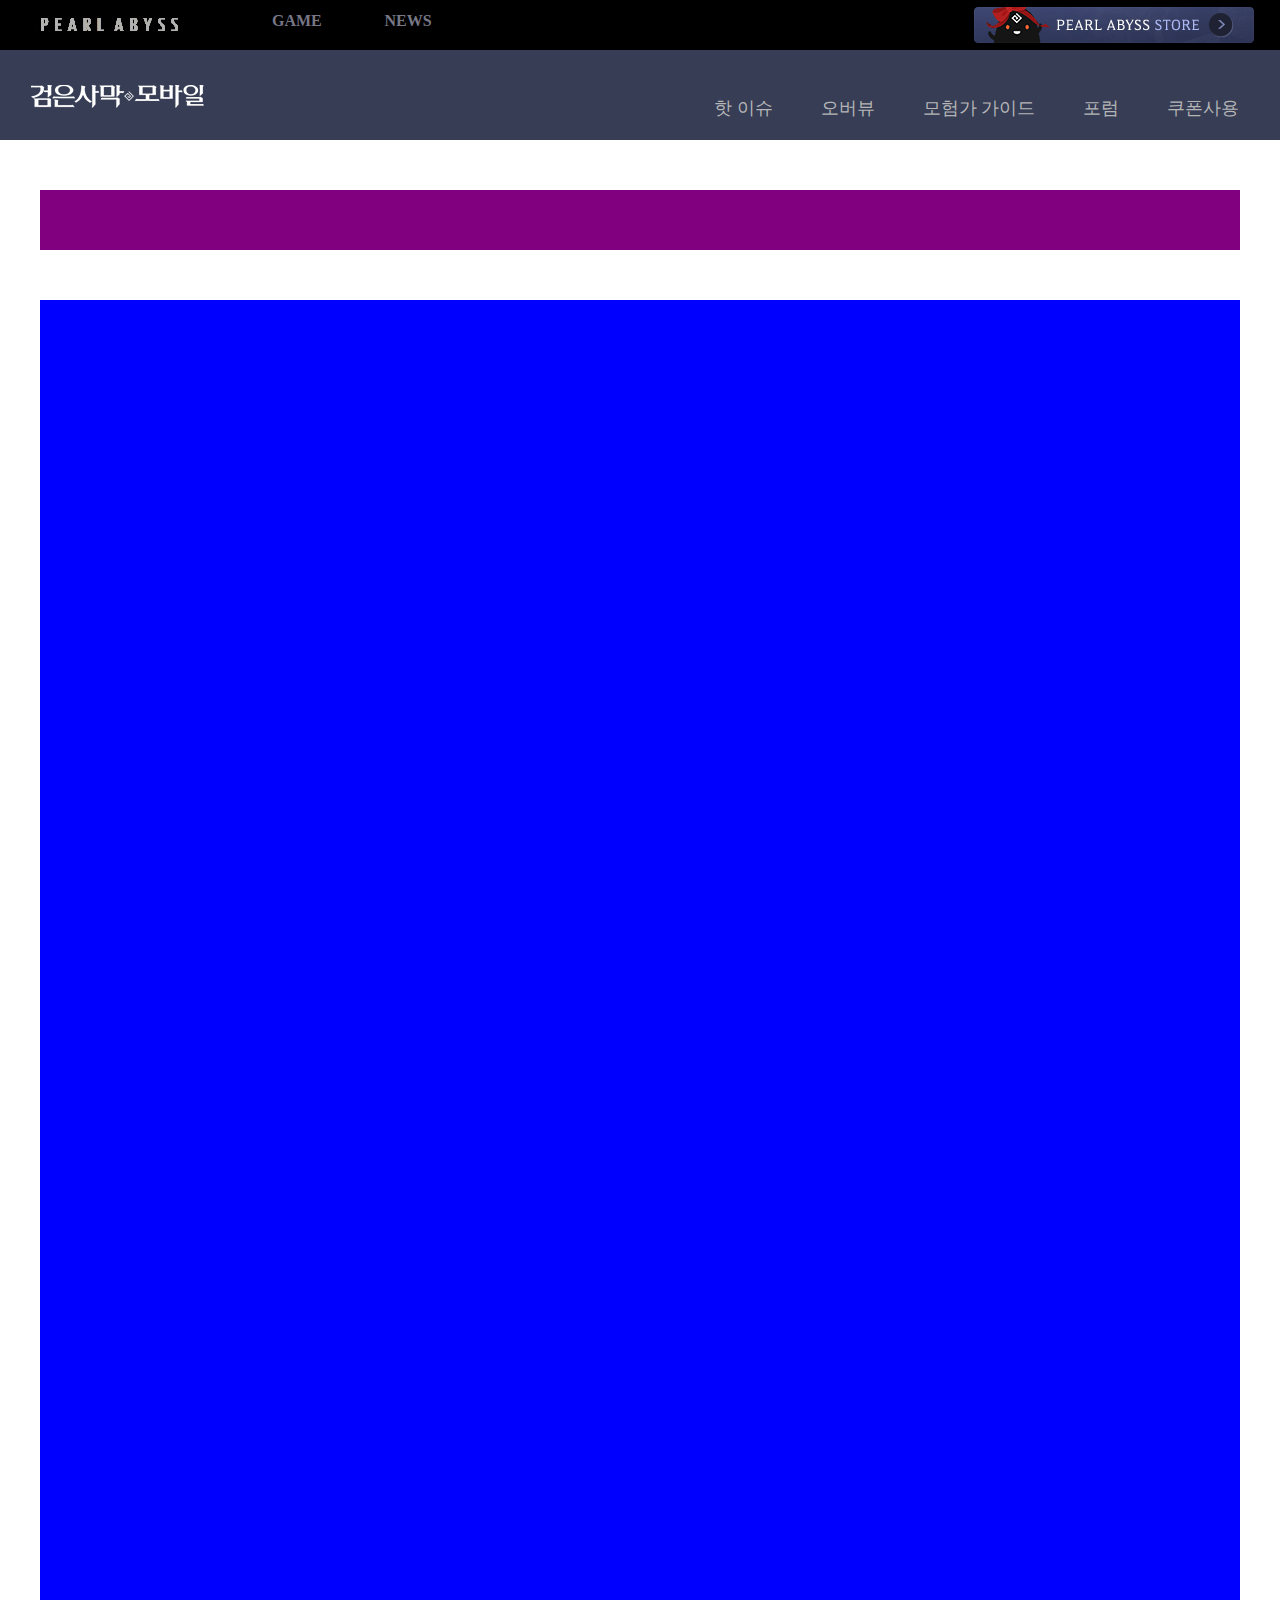
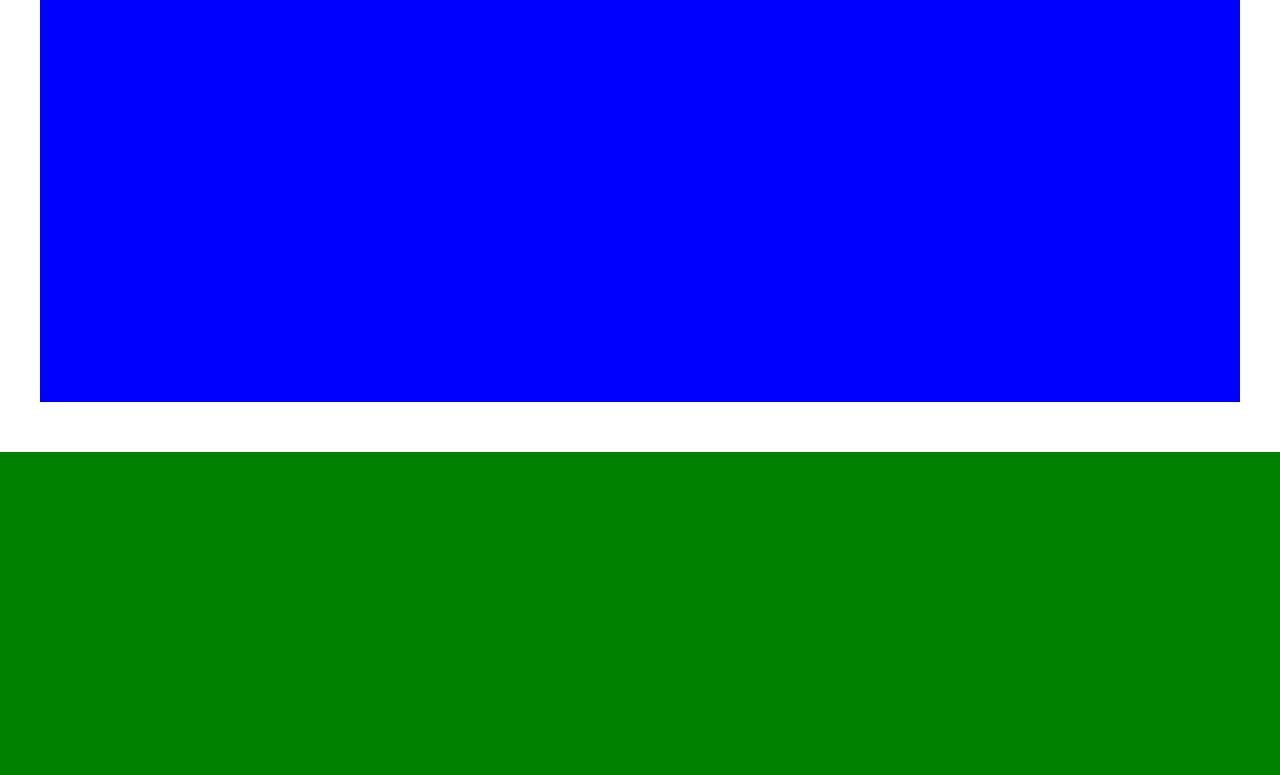
==== WebContent/index.html @ c6567ce9 "Header_Top" ====
<!DOCTYPE html>
<html>
<head>
<meta charset="UTF-8">
<title>Insert title here</title>
<link href="./css/common/reset.css" rel="stylesheet">
<style type="text/css">
	/* Header */
	
	#header_top{
		width:100%;
		height: 50px;
		background-color: black;
		
		box-sizing: border-box;
	}

	#header_top_2{
		width: 100%;
		height:89.6px;
		background-color: #363d55;
	}
	.header_top_menu{
		float: left;
	}
	#header_top_main{
		width: 148px;
		height: 27px;
		padding: 11px 35px 12px 35px;
		opacity: 0.7;
	}
	#header_top_main > img{
		width: 148px;
		height: 27px;
	}
	#header_top_nav{
		width:112.525px;
		height:50px;
		margin-left:24px;
		padding: 12px 36px 13px 30px;
		box-sizing: border-box;
		font-weight: bold;
		color: #777786;
	}

	#header_top_sub{
		width:105.425px;
		height: 50px;
		padding: 12px 36px 13px 30px;
		box-sizing: border-box;
		font-weight: bold;
		color: #777786;
	}
	#header_top_store{
		width: 280px;
		height: 50px;
		padding:7px 26px 7px 0;
		float: right;
	}
	.header_top_menu_2{
		float: left;
	}
	#header_top_main_2{
		width: 306px;
		height: 89.6px;
		padding-left: 30px;
		box-sizing: border-box;
	}
	#header_top_main_2 > img{
		padding: 9.6px 0 9.6px 0;
	}
	#header_top_nav_2{
		width: 583.025px;
		height: 89.6px;
		margin-left:30%;
	}
	#header_top_nav_2 li{
		float:left;
		padding : 0 24px;
		color:#b5b5b5;
		height:89.6px;
		line-height:89.6px;
		list-style: none;
		font-size: 18px;
	}
	#header_top_sub_2{
		width: 1200px;
		height: 60px;
		background-color: purple;
		margin: 50px auto;
	}
	
	/* Section */
	#section_main{
		width: 1200px;
		height: 1702px;
		background-color: blue;
		margin: 0 auto;
	}
	
	/* Footer */
	#footer_main{
		width:100%;
		height:248px;
		background-color: green;
		padding: 35px 0 40px 0;
		margin-top: 50px;
	}
</style>
</head>
<body>
	<!-- layout 작업 -->
	
	<!-- Header -->
	<header>
		<div id="header_top">
			<div id="header_top_main" class="header_top_menu">
				<img alt="" src="./images/common/spr_logos2_v2.jpg">
			</div>
			<div id="header_top_nav" class="header_top_menu">
			GAME
			</div>
			<div id="header_top_sub" class="header_top_menu">
			NEWS
			</div>
			<div id="header_top_store" >
				<img alt="" src="./images/common/img_banner_200227.png">
			</div>
		</div>
		<div id ="header_top_2">
			<div id="header_top_main_2" class="header_top_menu_2">
				<img alt="" src="./images/common/logo_blackdesert.png">
			</div>
			<nav id="header_top_nav_2" class="header_top_menu_2">
				<ul>
					<li>핫 이슈</li>
					<li>오버뷰</li>
					<li>모험가 가이드</li>
					<li>포럼</li>
					<li>쿠폰사용</li>
				</ul>
			</nav>
		</div>
		<div id="header_top_sub_2"></div>
	
	</header>
	<!-- Section -->
	<section>
		<div id="section_main"></div>
	</section>
	
	<!-- Footer -->
	<footer>
		<div id="footer_main"></div>
	</footer>
</body>
</html>
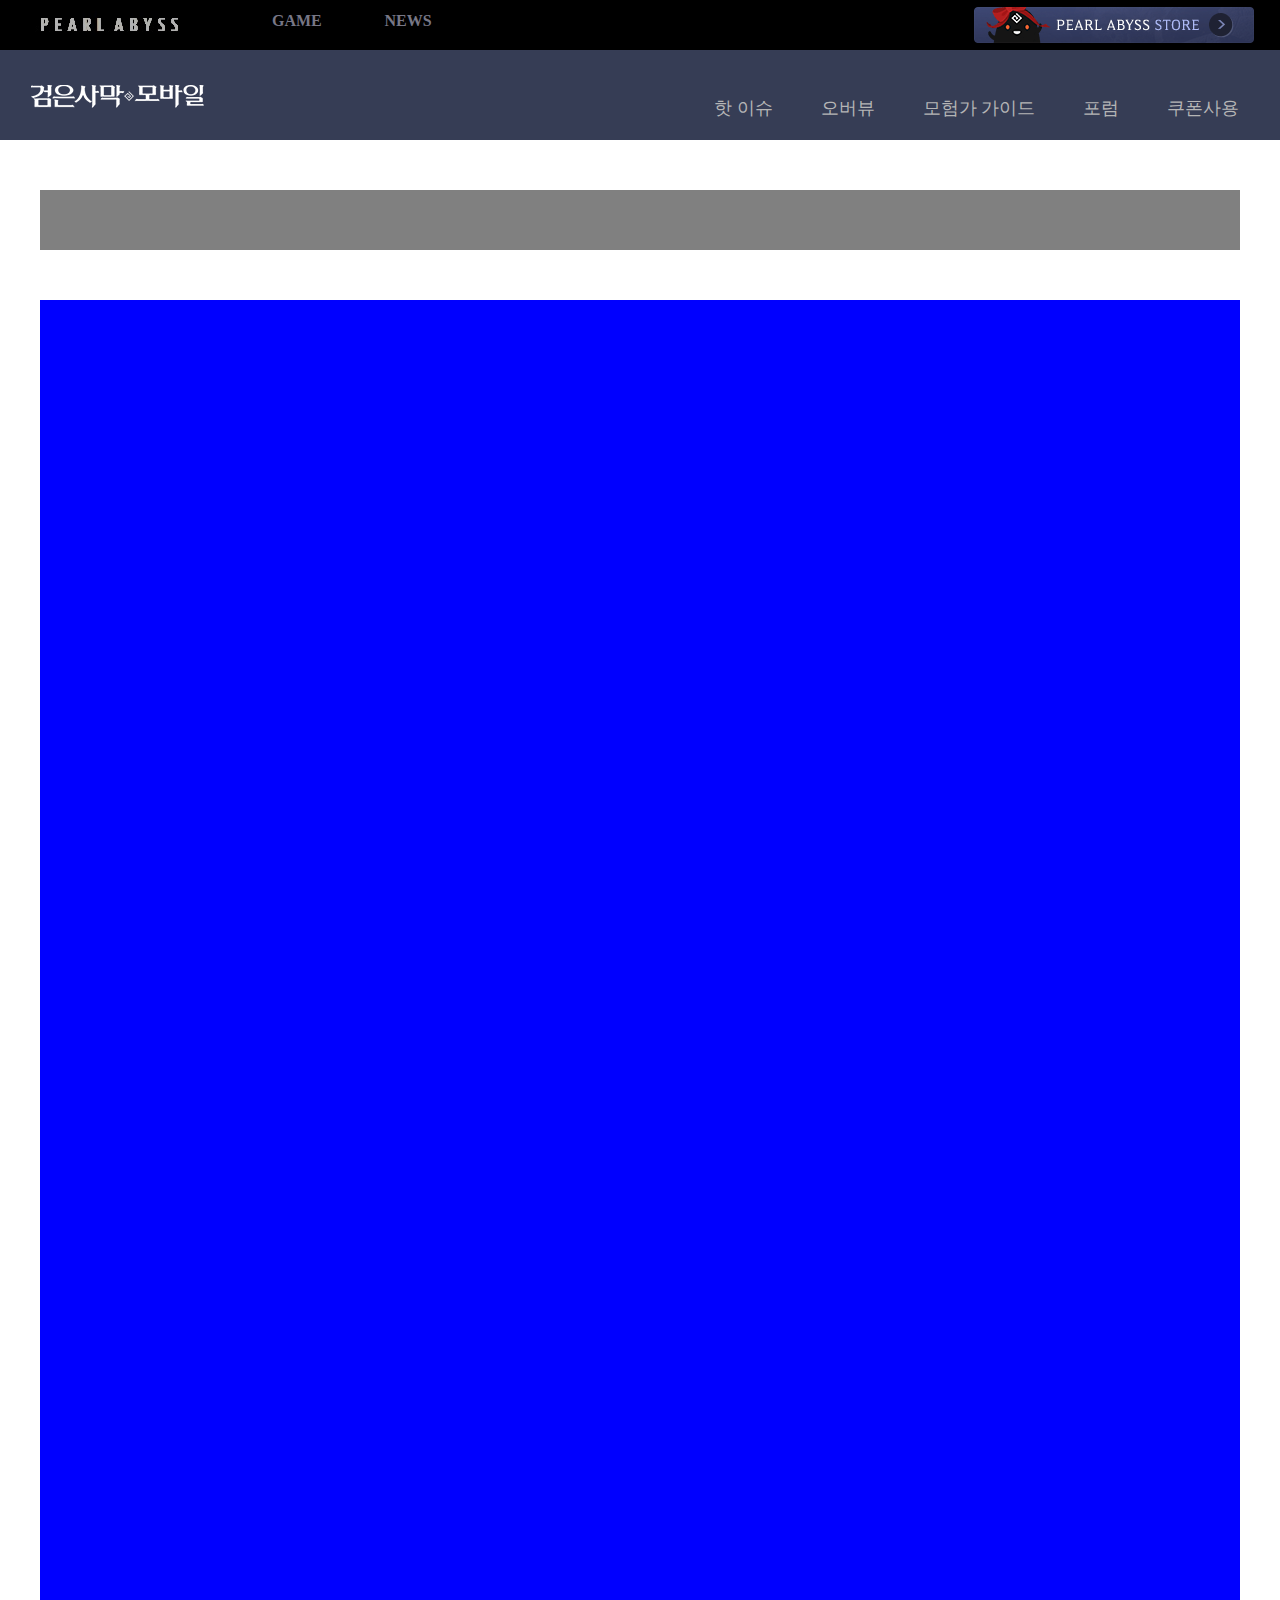
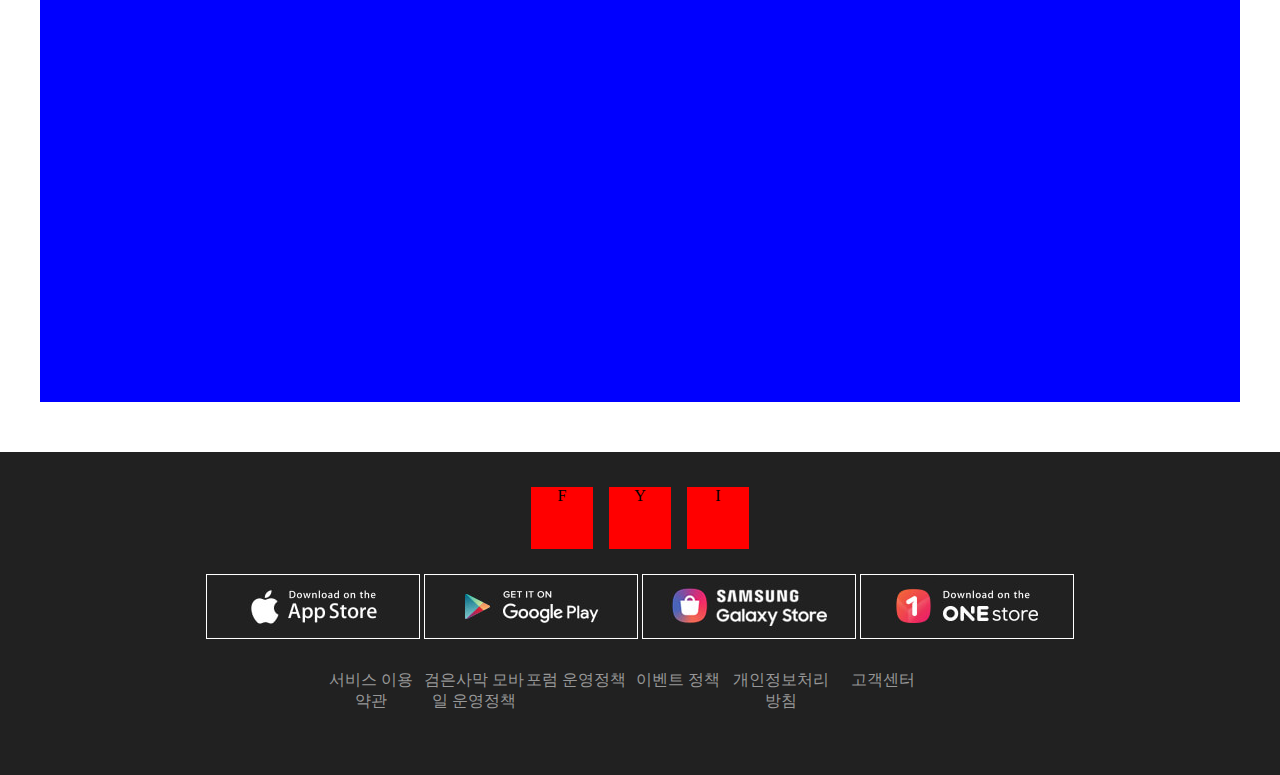
==== commit 68930b6d: "Footer_ing" ====
--- a/WebContent/index.html
+++ b/WebContent/index.html
@@ -83,11 +83,16 @@
 		list-style: none;
 		font-size: 18px;
 	}
+	#header_sub_menu{
+		float: left;
+	}
 	#header_top_sub_2{
 		width: 1200px;
 		height: 60px;
-		background-color: purple;
+		background-color: gray;
 		margin: 50px auto;
+		padding: 0 10px 0 25px;
+		box-sizing: border-box;
 	}
 	
 	/* Section */
@@ -102,9 +107,46 @@
 	#footer_main{
 		width:100%;
 		height:248px;
-		background-color: green;
 		padding: 35px 0 40px 0;
+		background-color:#212121;
 		margin-top: 50px;
+	}
+	#footer_sns{
+		width: 100%;
+		height: 62px;
+		text-align: center;
+	}
+	#footer_sns div{
+		display:inline-block;
+		width:62px;
+		height:62px;
+		background-color: red;
+		margin: 0 6px;
+	}
+	#footer_site{
+		width: 100%;
+		height: 71px;
+		margin-top:25px;
+		text-align: center;
+	}
+	#footer_site img{
+		border: 1px solid white;
+	}
+	#footer_service{
+		width: 50%;
+		height: 70.8px;
+		margin: 0 auto;
+		padding:25px 0;
+		box-sizing:border-box;
+		color: #989898;
+		
+	}
+	#footer_service li{
+		float:left;
+		width:16%;
+		list-style: none;
+		height: 20.8px;
+		text-align:center;
 	}
 </style>
 </head>
@@ -141,9 +183,10 @@
 				</ul>
 			</nav>
 		</div>
-		<div id="header_top_sub_2"></div>
-	
+		<div id="header_top_sub_2">
+		</div>
 	</header>
+	
 	<!-- Section -->
 	<section>
 		<div id="section_main"></div>
@@ -151,7 +194,30 @@
 	
 	<!-- Footer -->
 	<footer>
-		<div id="footer_main"></div>
+		<div id="footer_main">
+			<div id="footer_sns">
+				<div>F</div>
+				<div>Y</div>
+				<div>I</div>
+			</div>
+			<div id="footer_site">
+				<img alt="" src="./images/common/img_footer_appstore.jpg">
+				<img alt="" src="./images/common/img_footer_playstore.jpg">
+				<img alt="" src="./images/common/img_footer_galaxystore.jpg">
+				<img alt="" src="./images/common/img_footer_onestore.jpg">
+			</div>
+			<div id="footer_service">
+				<ul>
+					<li>서비스 이용 약관</li>
+					<li>검은사막 모바일 운영정책</li>
+					<li>포럼 운영정책</li>
+					<li>이벤트 정책</li>
+					<li>개인정보처리방침</li>
+					<li>고객센터</li>
+					
+				</ul>
+			</div>
+		</div>
 	</footer>
 </body>
 </html>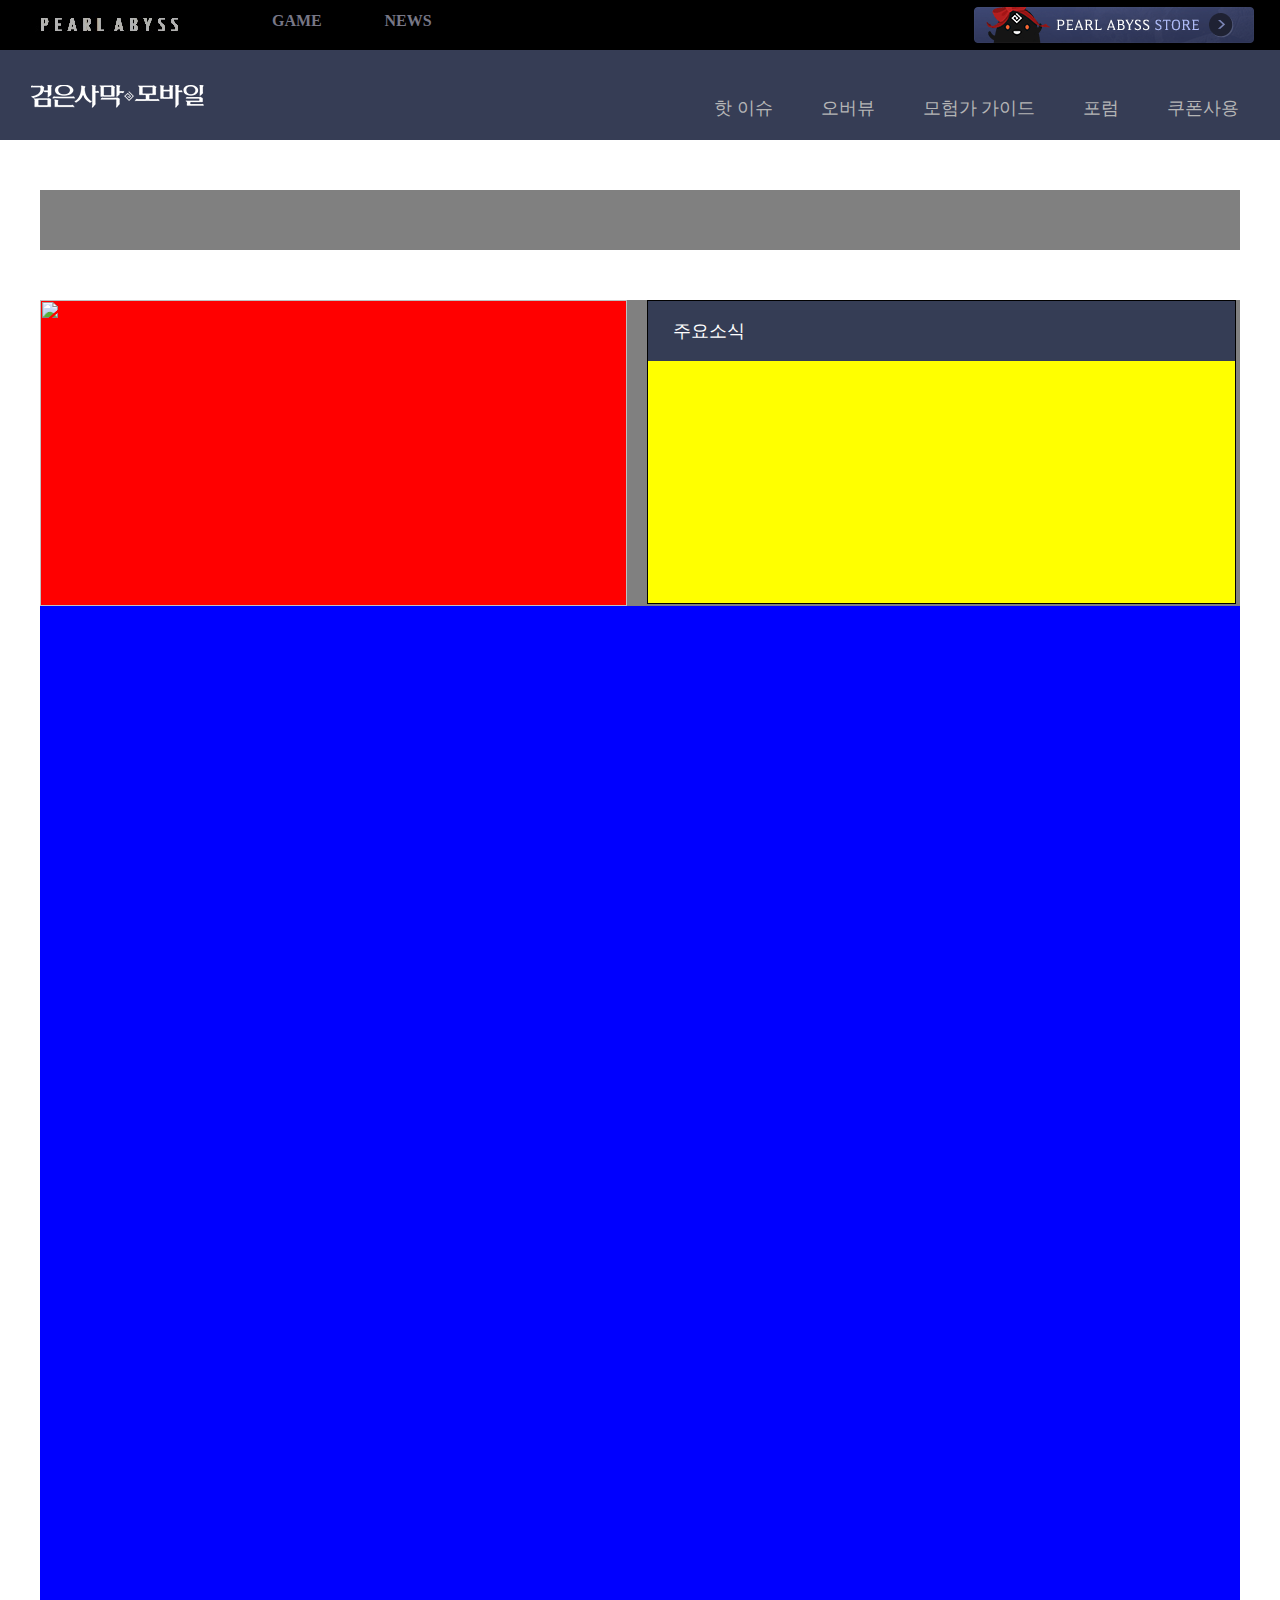
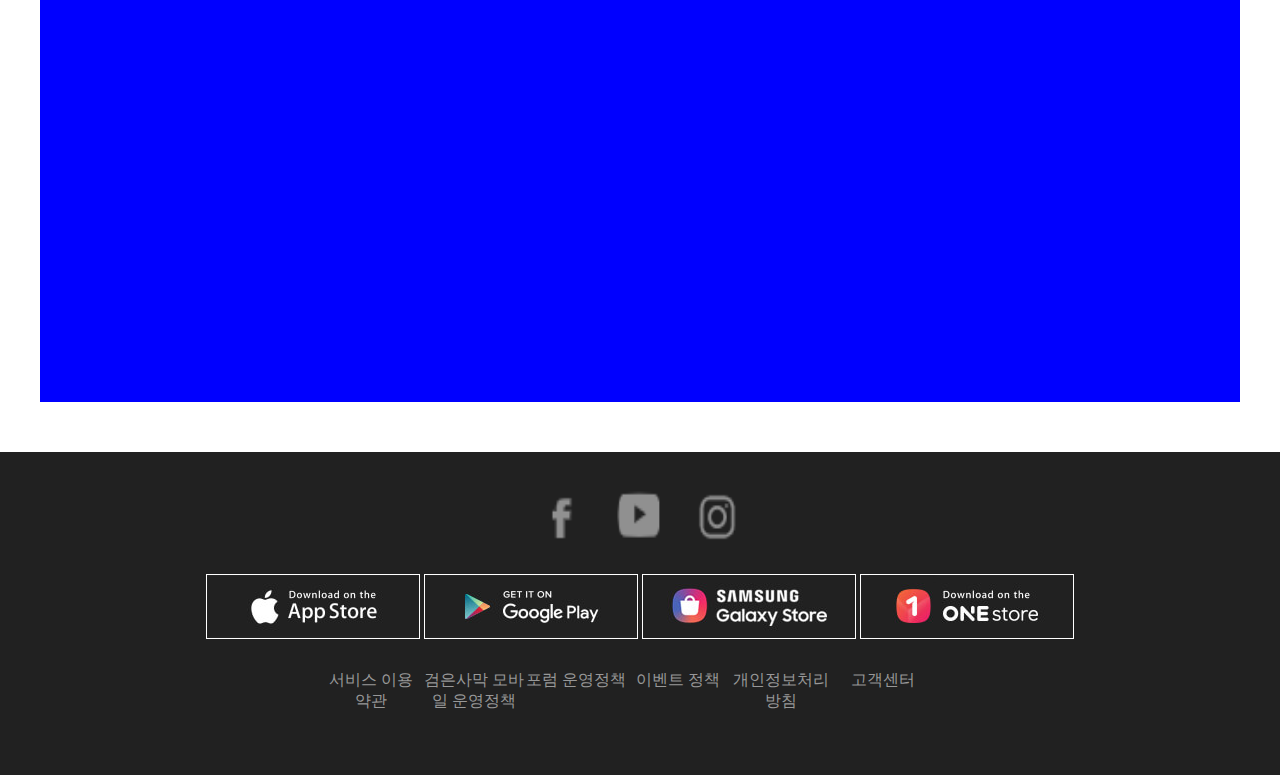
==== commit 32779a36: "Footer_Wrap" ====
--- a/WebContent/index.html
+++ b/WebContent/index.html
@@ -102,6 +102,62 @@
 		background-color: blue;
 		margin: 0 auto;
 	}
+	#section_top{
+		width: 1200px;
+		height: 306px;
+		background-color: gray;
+	}
+	.section_menu{
+		float: left;
+	}
+	#section_1_1{
+		width: 587px;
+		height: 306px;
+		background-color: red;
+	}
+	#section_1_1 img{
+		width: 587px;
+		height: 306px;
+	}
+	#section_1_2{
+		width: 586.8px;
+		height: 302.8px;
+		margin-left:20px;
+		border:black 1.6px solid;
+		background-color: yellow;
+	}
+	#section_main_1{
+		display:block;
+		width: 586.8px;
+		height: 60px;
+		padding: 18px 25px 18px 25px;
+		box-sizing: border-box;
+		color: #fff;
+		font-size: 18px;
+		background-color: #353d55;
+		text-align: left;
+	}
+	#section_1_2 li{
+		width: 436.275px;
+		height: 20.8px;
+		list-style: none;
+	}
+	.list_sub_1{
+		padding-top: 22px;
+		box-sizing: border-box;
+	}
+	.list_sub_2{
+		padding-top: 22px;
+		box-sizing: border-box;
+	}
+	.list_sub_3{
+		padding-top: 22px;
+		box-sizing: border-box;
+	}
+	.list_sub_4{
+		padding-top: 22px;
+		box-sizing: border-box;
+	}
 	
 	/* Footer */
 	#footer_main{
@@ -116,11 +172,10 @@
 		height: 62px;
 		text-align: center;
 	}
-	#footer_sns div{
+	#footer_sns img{
 		display:inline-block;
 		width:62px;
 		height:62px;
-		background-color: red;
 		margin: 0 6px;
 	}
 	#footer_site{
@@ -189,16 +244,25 @@
 	
 	<!-- Section -->
 	<section>
-		<div id="section_main"></div>
+		<div id="section_main">
+			<section id="section_top">
+				<article id="section_1_1" class="section_menu">
+					<img alt="" src="./images/common/desert_image.jpg">
+				</article>
+				<section id="section_1_2" class="section_menu">
+					<div id="section_main_1">주요소식</div>
+				</section>
+			</section>
+		</div>
 	</section>
 	
 	<!-- Footer -->
 	<footer>
 		<div id="footer_main">
 			<div id="footer_sns">
-				<div>F</div>
-				<div>Y</div>
-				<div>I</div>
+				<img alt="" src="./images/common/facebook_logo.PNG">
+				<img alt="" src="./images/common/youtube_logo.PNG">
+				<img alt="" src="./images/common/instar_logo.PNG">
 			</div>
 			<div id="footer_site">
 				<img alt="" src="./images/common/img_footer_appstore.jpg">
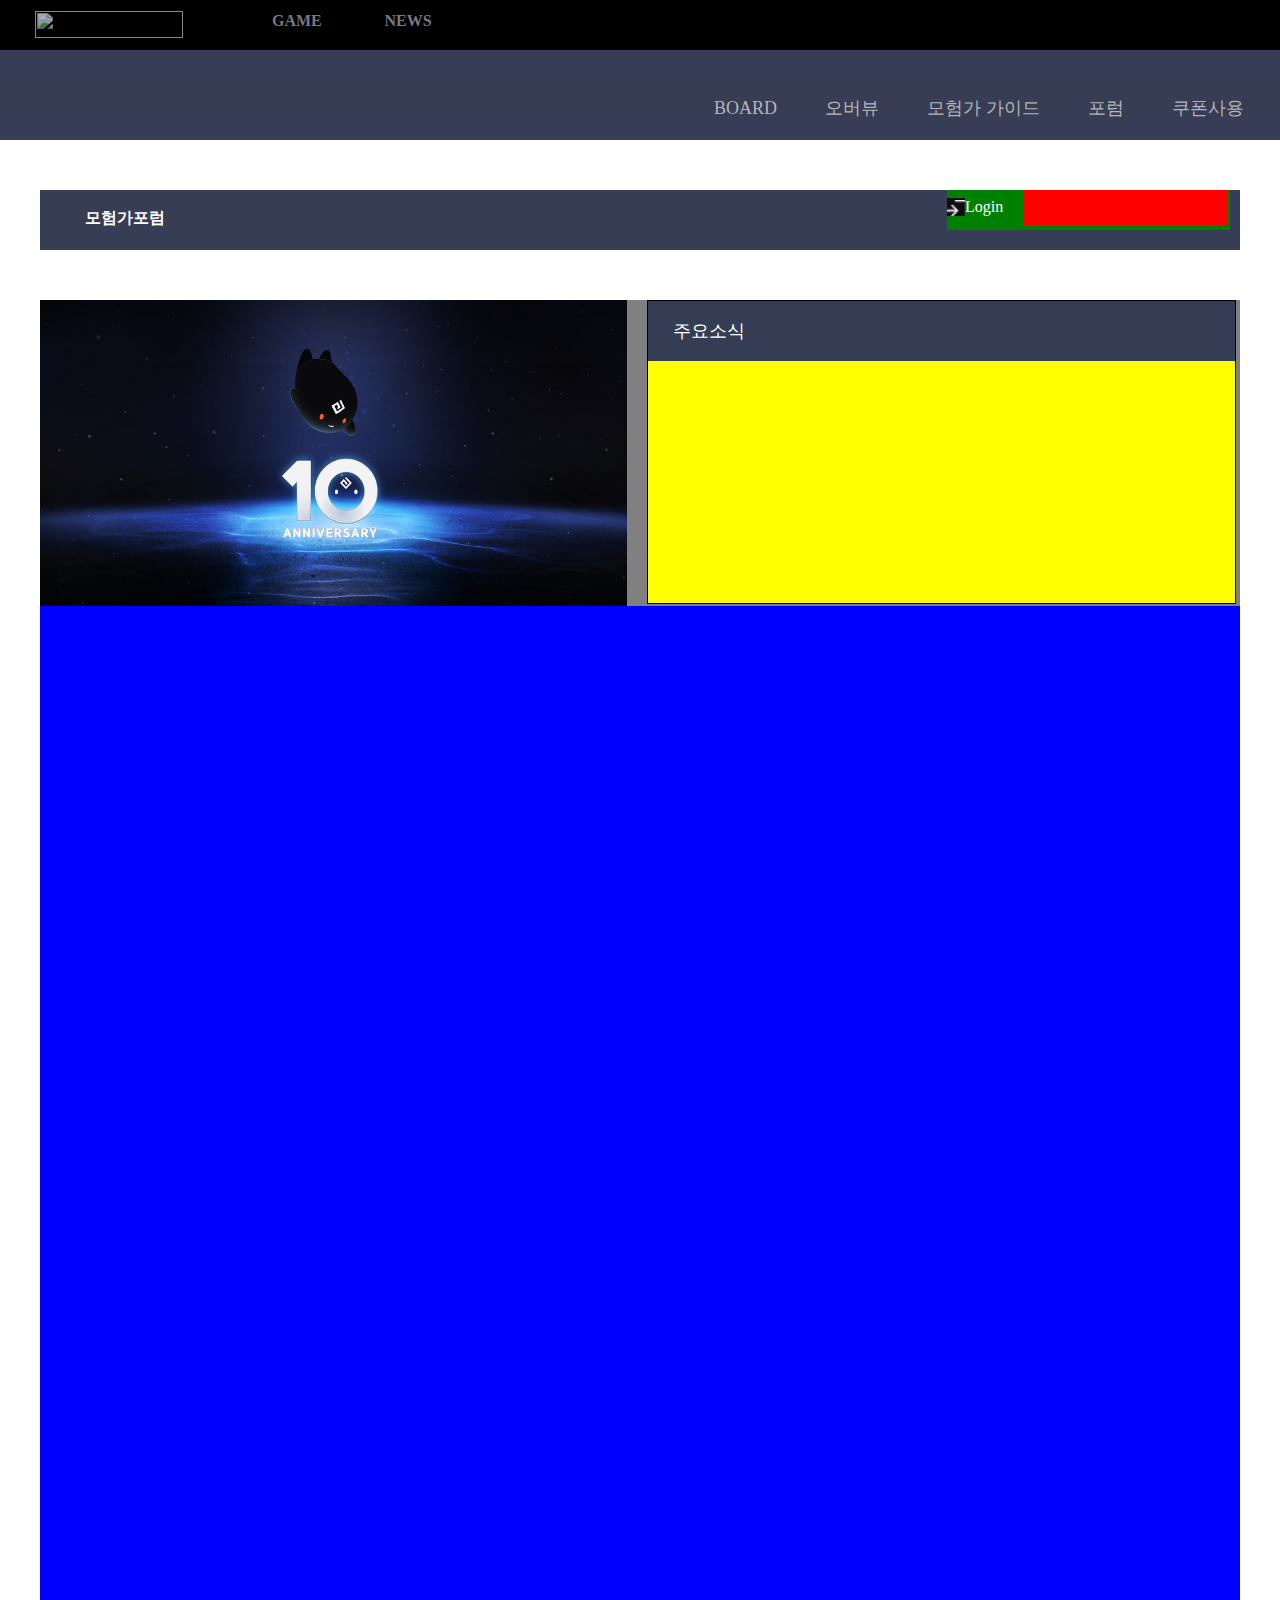
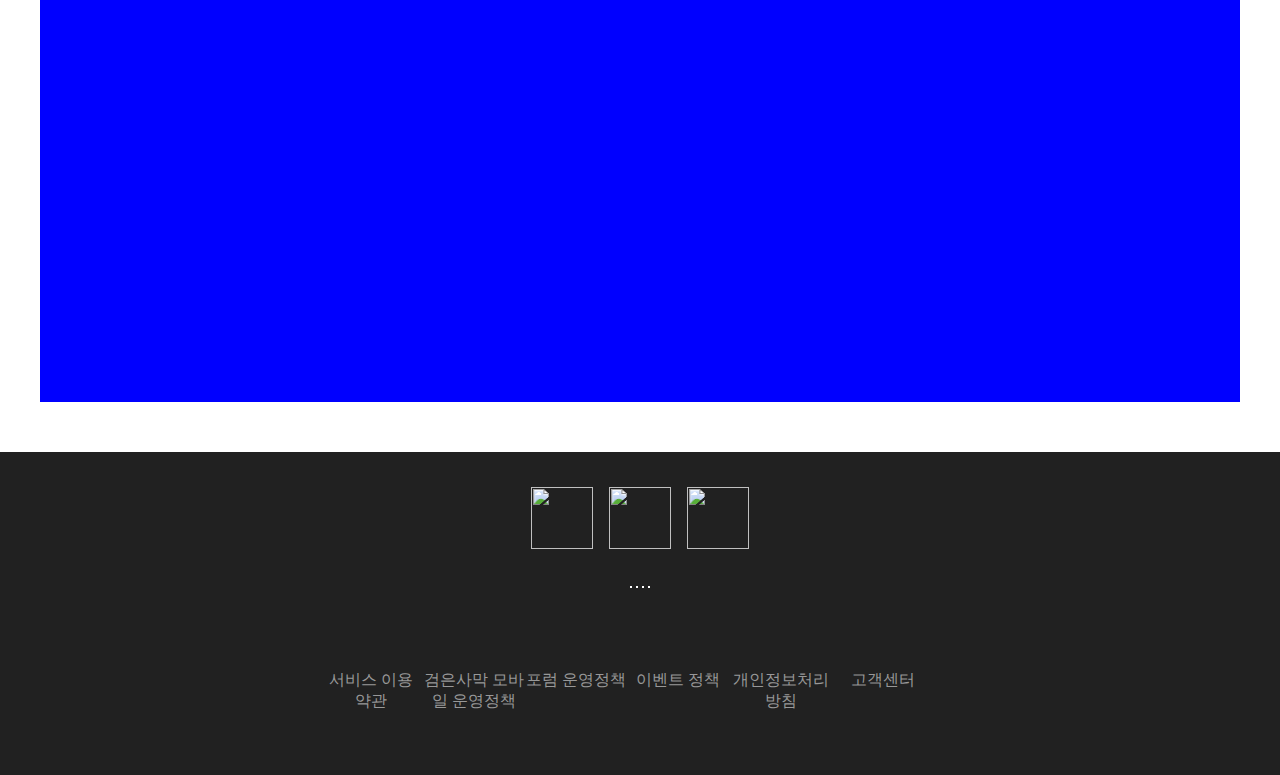
==== commit 007dd21e: "mod url" ====
--- a/WebContent/index.html
+++ b/WebContent/index.html
@@ -66,7 +66,7 @@
 		padding-left: 30px;
 		box-sizing: border-box;
 	}
-	#header_top_main_2 > img{
+	#header_top_main_2 img{
 		padding: 9.6px 0 9.6px 0;
 	}
 	#header_top_nav_2{
@@ -83,16 +83,58 @@
 		list-style: none;
 		font-size: 18px;
 	}
+	#header_top_nav_2 a{
+		color:#b5b5b5;
+		text-decoration: none;
+	}
 	#header_sub_menu{
 		float: left;
 	}
 	#header_top_sub_2{
 		width: 1200px;
 		height: 60px;
-		background-color: gray;
+		background-color: #363d55;
 		margin: 50px auto;
 		padding: 0 10px 0 25px;
 		box-sizing: border-box;
+	}
+	#sub_2_top_menu{
+		display: inline-block;
+	}
+	#header_top_title{
+		float:left;
+		width: 104.5px;
+		height: 24px;
+		color: #fff;
+		padding-left:20px;
+		box-sizing:border-box;
+		margin: 18px 0;
+		font-weight: bold;
+	}
+	#header_top_search{
+		float: right;
+		width: 283.025px;
+		height: 40px;
+		background-color: green;
+	}
+	#header_login{
+		float:left;
+		width: 66.225px;
+		height: 24px;
+		margin: 8px 10px 8px 0;
+		color: #fff;
+	}
+	#header_search{
+		float:left;
+		width: 203.6px;
+		height: 36.8px;
+		background-color: red;
+	}
+	#login_logo{
+		width: 18px;
+		height: 18px;
+		background-image: url("./images/main/loginlogo.png");
+		float: left;
 	}
 	
 	/* Section */
@@ -212,7 +254,7 @@
 	<header>
 		<div id="header_top">
 			<div id="header_top_main" class="header_top_menu">
-				<img alt="" src="./images/common/spr_logos2_v2.jpg">
+				<img alt="" src="/MyWeb/images/common/spr_logos2_v2.jpg">
 			</div>
 			<div id="header_top_nav" class="header_top_menu">
 			GAME
@@ -221,16 +263,16 @@
 			NEWS
 			</div>
 			<div id="header_top_store" >
-				<img alt="" src="./images/common/img_banner_200227.png">
+				<img alt="" src="/MyWeb/images/common/img_banner_200227.png">
 			</div>
 		</div>
 		<div id ="header_top_2">
 			<div id="header_top_main_2" class="header_top_menu_2">
-				<img alt="" src="./images/common/logo_blackdesert.png">
+				<a href="/MyWeb/index.html"><img alt="" src="/MyWeb/images/common/logo_blackdesert.png"></a>
 			</div>
 			<nav id="header_top_nav_2" class="header_top_menu_2">
 				<ul>
-					<li>핫 이슈</li>
+					<li><a href="/MyWeb/board/boardList.html">BOARD</a></li>
 					<li>오버뷰</li>
 					<li>모험가 가이드</li>
 					<li>포럼</li>
@@ -239,6 +281,13 @@
 			</nav>
 		</div>
 		<div id="header_top_sub_2">
+			<div id="header_top_title" class="sub_2_top_menu">모험가포럼</div>
+			<div id="header_top_search" class="sub_2_top_menu">
+				<div id="header_login" class="sub_2_top_menu">Login
+					<div id="login_logo"></div>
+				</div>
+				<div id="header_search" class="sub_2_top_menu"></div>
+			</div>
 		</div>
 	</header>
 	
@@ -260,15 +309,15 @@
 	<footer>
 		<div id="footer_main">
 			<div id="footer_sns">
-				<img alt="" src="./images/common/facebook_logo.PNG">
-				<img alt="" src="./images/common/youtube_logo.PNG">
-				<img alt="" src="./images/common/instar_logo.PNG">
+				<img alt="" src="/MyWeb/images/common/facebook_logo.PNG">
+				<img alt="" src="/MyWeb/images/common/youtube_logo.PNG">
+				<img alt="" src="/MyWeb/images/common/instar_logo.PNG">
 			</div>
 			<div id="footer_site">
-				<img alt="" src="./images/common/img_footer_appstore.jpg">
-				<img alt="" src="./images/common/img_footer_playstore.jpg">
-				<img alt="" src="./images/common/img_footer_galaxystore.jpg">
-				<img alt="" src="./images/common/img_footer_onestore.jpg">
+				<img alt="" src="/MyWeb/images/common/img_footer_appstore.jpg">
+				<img alt="" src="/MyWeb/images/common/img_footer_playstore.jpg">
+				<img alt="" src="/MyWeb/images/common/img_footer_galaxystore.jpg">
+				<img alt="" src="/MyWeb/images/common/img_footer_onestore.jpg">
 			</div>
 			<div id="footer_service">
 				<ul>
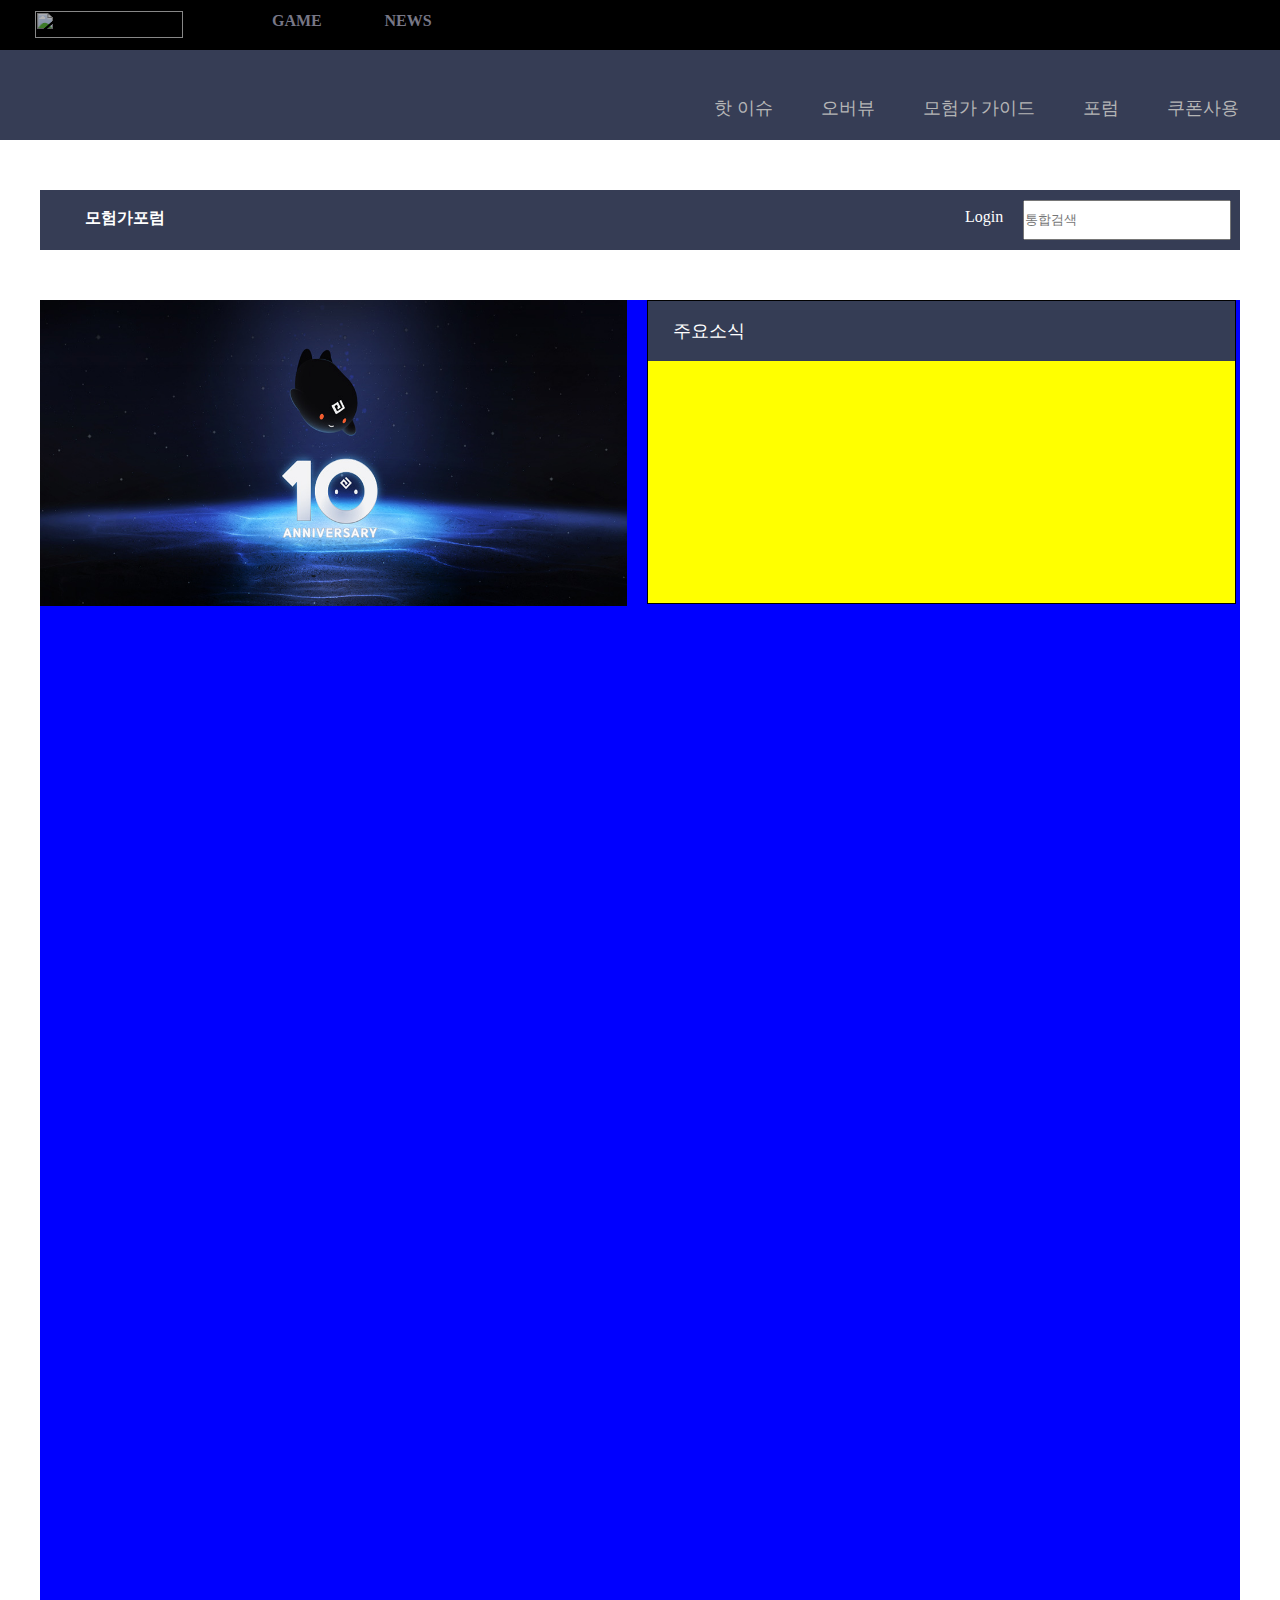
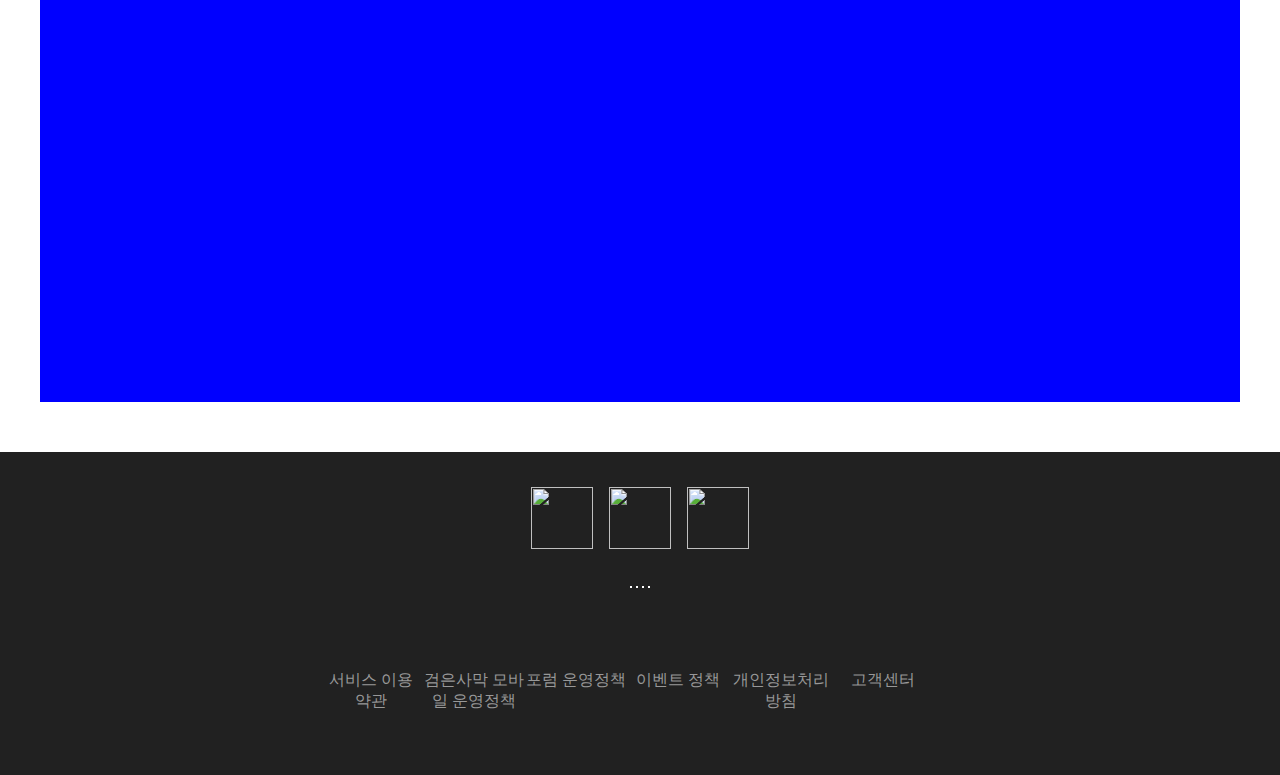
==== commit b2fa3975: "Section_top_ing" ====
--- a/WebContent/index.html
+++ b/WebContent/index.html
@@ -4,252 +4,13 @@
 <meta charset="UTF-8">
 <title>Insert title here</title>
 <link href="./css/common/reset.css" rel="stylesheet">
+<link href="./css/common/default.css" rel="stylesheet">
+<link href="./css/section/index.css" rel="stylesheet">
 <style type="text/css">
-	/* Header */
-	
-	#header_top{
-		width:100%;
-		height: 50px;
-		background-color: black;
-		
-		box-sizing: border-box;
-	}
-
-	#header_top_2{
-		width: 100%;
-		height:89.6px;
-		background-color: #363d55;
-	}
-	.header_top_menu{
-		float: left;
-	}
-	#header_top_main{
-		width: 148px;
-		height: 27px;
-		padding: 11px 35px 12px 35px;
-		opacity: 0.7;
-	}
-	#header_top_main > img{
-		width: 148px;
-		height: 27px;
-	}
-	#header_top_nav{
-		width:112.525px;
-		height:50px;
-		margin-left:24px;
-		padding: 12px 36px 13px 30px;
-		box-sizing: border-box;
-		font-weight: bold;
-		color: #777786;
-	}
-
-	#header_top_sub{
-		width:105.425px;
-		height: 50px;
-		padding: 12px 36px 13px 30px;
-		box-sizing: border-box;
-		font-weight: bold;
-		color: #777786;
-	}
-	#header_top_store{
-		width: 280px;
-		height: 50px;
-		padding:7px 26px 7px 0;
-		float: right;
-	}
-	.header_top_menu_2{
-		float: left;
-	}
-	#header_top_main_2{
-		width: 306px;
-		height: 89.6px;
-		padding-left: 30px;
-		box-sizing: border-box;
-	}
-	#header_top_main_2 img{
-		padding: 9.6px 0 9.6px 0;
-	}
-	#header_top_nav_2{
-		width: 583.025px;
-		height: 89.6px;
-		margin-left:30%;
-	}
-	#header_top_nav_2 li{
-		float:left;
-		padding : 0 24px;
-		color:#b5b5b5;
-		height:89.6px;
-		line-height:89.6px;
-		list-style: none;
-		font-size: 18px;
-	}
-	#header_top_nav_2 a{
-		color:#b5b5b5;
-		text-decoration: none;
-	}
-	#header_sub_menu{
-		float: left;
-	}
-	#header_top_sub_2{
-		width: 1200px;
-		height: 60px;
-		background-color: #363d55;
-		margin: 50px auto;
-		padding: 0 10px 0 25px;
-		box-sizing: border-box;
-	}
-	#sub_2_top_menu{
-		display: inline-block;
-	}
-	#header_top_title{
-		float:left;
-		width: 104.5px;
-		height: 24px;
-		color: #fff;
-		padding-left:20px;
-		box-sizing:border-box;
-		margin: 18px 0;
-		font-weight: bold;
-	}
-	#header_top_search{
-		float: right;
-		width: 283.025px;
-		height: 40px;
-		background-color: green;
-	}
-	#header_login{
-		float:left;
-		width: 66.225px;
-		height: 24px;
-		margin: 8px 10px 8px 0;
-		color: #fff;
-	}
-	#header_search{
-		float:left;
-		width: 203.6px;
-		height: 36.8px;
-		background-color: red;
-	}
-	#login_logo{
-		width: 18px;
-		height: 18px;
-		background-image: url("./images/main/loginlogo.png");
-		float: left;
-	}
-	
-	/* Section */
-	#section_main{
-		width: 1200px;
-		height: 1702px;
-		background-color: blue;
-		margin: 0 auto;
-	}
-	#section_top{
-		width: 1200px;
-		height: 306px;
-		background-color: gray;
-	}
-	.section_menu{
-		float: left;
-	}
-	#section_1_1{
-		width: 587px;
-		height: 306px;
-		background-color: red;
-	}
-	#section_1_1 img{
-		width: 587px;
-		height: 306px;
-	}
-	#section_1_2{
-		width: 586.8px;
-		height: 302.8px;
-		margin-left:20px;
-		border:black 1.6px solid;
-		background-color: yellow;
-	}
-	#section_main_1{
-		display:block;
-		width: 586.8px;
-		height: 60px;
-		padding: 18px 25px 18px 25px;
-		box-sizing: border-box;
-		color: #fff;
-		font-size: 18px;
-		background-color: #353d55;
-		text-align: left;
-	}
-	#section_1_2 li{
-		width: 436.275px;
-		height: 20.8px;
-		list-style: none;
-	}
-	.list_sub_1{
-		padding-top: 22px;
-		box-sizing: border-box;
-	}
-	.list_sub_2{
-		padding-top: 22px;
-		box-sizing: border-box;
-	}
-	.list_sub_3{
-		padding-top: 22px;
-		box-sizing: border-box;
-	}
-	.list_sub_4{
-		padding-top: 22px;
-		box-sizing: border-box;
-	}
-	
-	/* Footer */
-	#footer_main{
-		width:100%;
-		height:248px;
-		padding: 35px 0 40px 0;
-		background-color:#212121;
-		margin-top: 50px;
-	}
-	#footer_sns{
-		width: 100%;
-		height: 62px;
-		text-align: center;
-	}
-	#footer_sns img{
-		display:inline-block;
-		width:62px;
-		height:62px;
-		margin: 0 6px;
-	}
-	#footer_site{
-		width: 100%;
-		height: 71px;
-		margin-top:25px;
-		text-align: center;
-	}
-	#footer_site img{
-		border: 1px solid white;
-	}
-	#footer_service{
-		width: 50%;
-		height: 70.8px;
-		margin: 0 auto;
-		padding:25px 0;
-		box-sizing:border-box;
-		color: #989898;
-		
-	}
-	#footer_service li{
-		float:left;
-		width:16%;
-		list-style: none;
-		height: 20.8px;
-		text-align:center;
-	}
 </style>
 </head>
 <body>
 	<!-- layout 작업 -->
-	
 	<!-- Header -->
 	<header>
 		<div id="header_top">
@@ -272,7 +33,7 @@
 			</div>
 			<nav id="header_top_nav_2" class="header_top_menu_2">
 				<ul>
-					<li><a href="/MyWeb/board/boardList.html">BOARD</a></li>
+					<li><a href="/MyWeb/board/boardList.html">핫 이슈</a></li>
 					<li>오버뷰</li>
 					<li>모험가 가이드</li>
 					<li>포럼</li>
@@ -286,7 +47,9 @@
 				<div id="header_login" class="sub_2_top_menu">Login
 					<div id="login_logo"></div>
 				</div>
-				<div id="header_search" class="sub_2_top_menu"></div>
+				<div id="header_search" class="sub_2_top_menu">
+					<input id="header_search_menu" type="text" placeholder="통합검색" style="width: 203.6px;">
+				</div>
 			</div>
 		</div>
 	</header>
--- a/WebContent/css/common/default.css
+++ b/WebContent/css/common/default.css
@@ -0,0 +1,185 @@
+@charset "UTF-8";
+
+	/*Header*/
+
+	#header_top{
+		width:100%;
+		height: 50px;
+		background-color: black;
+		box-sizing: border-box;
+	}
+
+	#header_top_2{
+		width: 100%;
+		height:89.6px;
+		background-color: #363d55;
+	}
+	.header_top_menu{
+		float: left;
+	}
+	#header_top_main{
+		width: 148px;
+		height: 27px;
+		padding: 11px 35px 12px 35px;
+		opacity: 0.7;
+	}
+	#header_top_main > img{
+		width: 148px;
+		height: 27px;
+	}
+	#header_top_nav{
+		width:112.525px;
+		height:50px;
+		margin-left:24px;
+		padding: 12px 36px 13px 30px;
+		box-sizing: border-box;
+		font-weight: bold;
+		color: #777786;
+	}
+
+	#header_top_sub{
+		width:105.425px;
+		height: 50px;
+		padding: 12px 36px 13px 30px;
+		box-sizing: border-box;
+		font-weight: bold;
+		color: #777786;
+	}
+	#header_top_store{
+		width: 280px;
+		height: 50px;
+		padding:7px 26px 7px 0;
+		float: right;
+	}
+		.header_top_menu_2{
+		float: left;
+	}
+	#header_top_main_2{
+		width: 306px;
+		height: 89.6px;
+		padding-left: 30px;
+		box-sizing: border-box;
+	}
+	#header_top_main_2 img{
+		padding: 9.6px 0 9.6px 0;
+	}
+	#header_top_nav_2{
+		width: 583.025px;
+		height: 89.6px;
+		margin-left:30%;
+	}
+	#header_top_nav_2 li{
+		float:left;
+		padding : 0 24px;
+		color:#b5b5b5;
+		height:89.6px;
+		line-height:89.6px;
+		list-style: none;
+		font-size: 18px;
+	}
+	#header_top_nav_2 a{
+		color:#b5b5b5;
+		text-decoration: none;
+	}
+	#header_sub_menu{
+		float: left;
+	}
+	#header_top_sub_2{
+		width: 1200px;
+		height: 60px;
+		background-color: #363d55;
+		margin: 50px auto;
+		padding: 0 10px 0 25px;
+		box-sizing: border-box;
+	}
+	.sub_2_top_menu{
+		display: inline-block;
+	}
+	#header_top_title{
+		float:left;
+		width: 104.5px;
+		height: 24px;
+		color: #fff;
+		padding-left:20px;
+		box-sizing:border-box;
+		margin: 18px 0;
+		font-weight: bold;
+	}
+	#header_top_search{
+		float: right;
+		width: 283.025px;
+		height: 40px;
+		margin: 10px 0;
+	}
+	#header_login{
+		float:left;
+		width: 66.225px;
+		height: 24px;
+		margin-right:10px;
+		padding: 8px 0;
+		box-sizing:border-box;
+		color: #fff;
+		
+	}
+	#header_search{
+		float:left;
+		width: 203.6px;
+		height: 40px;
+		padding-right:15px;
+		box-sizing: border-box;
+	}
+	#login_logo{
+		width: 18px;
+		height: 18px;
+		float: left;
+	}
+	#header_search_menu{
+		width: 203.6px;
+		height: 36px;
+		
+	}
+	
+	/* Footer */
+	#footer_main{
+		width:100%;
+		height:248px;
+		padding: 35px 0 40px 0;
+		background-color:#212121;
+		margin-top: 50px;
+	}
+	#footer_sns{
+		width: 100%;
+		height: 62px;
+		text-align: center;
+	}
+	#footer_sns img{
+		display:inline-block;
+		width:62px;
+		height:62px;
+		margin: 0 6px;
+	}
+	#footer_site{
+		width: 100%;
+		height: 71px;
+		margin-top:25px;
+		text-align: center;
+	}
+	#footer_site img{
+		border: 1px solid white;
+	}
+	#footer_service{
+		width: 50%;
+		height: 70.8px;
+		margin: 0 auto;
+		padding:25px 0;
+		box-sizing:border-box;
+		color: #989898;
+		
+	}
+	#footer_service li{
+		float:left;
+		width:16%;
+		list-style: none;
+		height: 20.8px;
+		text-align:center;
+	}--- a/WebContent/css/section/index.css
+++ b/WebContent/css/section/index.css
@@ -0,0 +1,47 @@
+@charset "UTF-8";
+
+	/* Section */
+	#section_main{
+		width: 1200px;
+		height: 1702px;
+		background-color: blue;
+		margin: 0 auto;
+	}
+	#section_top{
+		width: 1200px;
+		height: 306px;
+	}
+	.section_menu{
+		float: left;
+	}
+	#section_1_1{
+		width: 587px;
+		height: 306px;
+	}
+	#section_1_1 img{
+		width: 587px;
+		height: 306px;
+	}
+	#section_1_2{
+		width: 586.8px;
+		height: 302.8px;
+		margin-left:20px;
+		border:black 1.6px solid;
+		background-color: yellow;
+	}
+	#section_main_1{
+		display:block;
+		width: 586.8px;
+		height: 60px;
+		padding: 18px 25px 18px 25px;
+		box-sizing: border-box;
+		color: #fff;
+		font-size: 18px;
+		background-color: #353d55;
+		text-align: left;
+	}
+	#section_1_2 li{
+		width: 436.275px;
+		height: 20.8px;
+		list-style: none;
+	}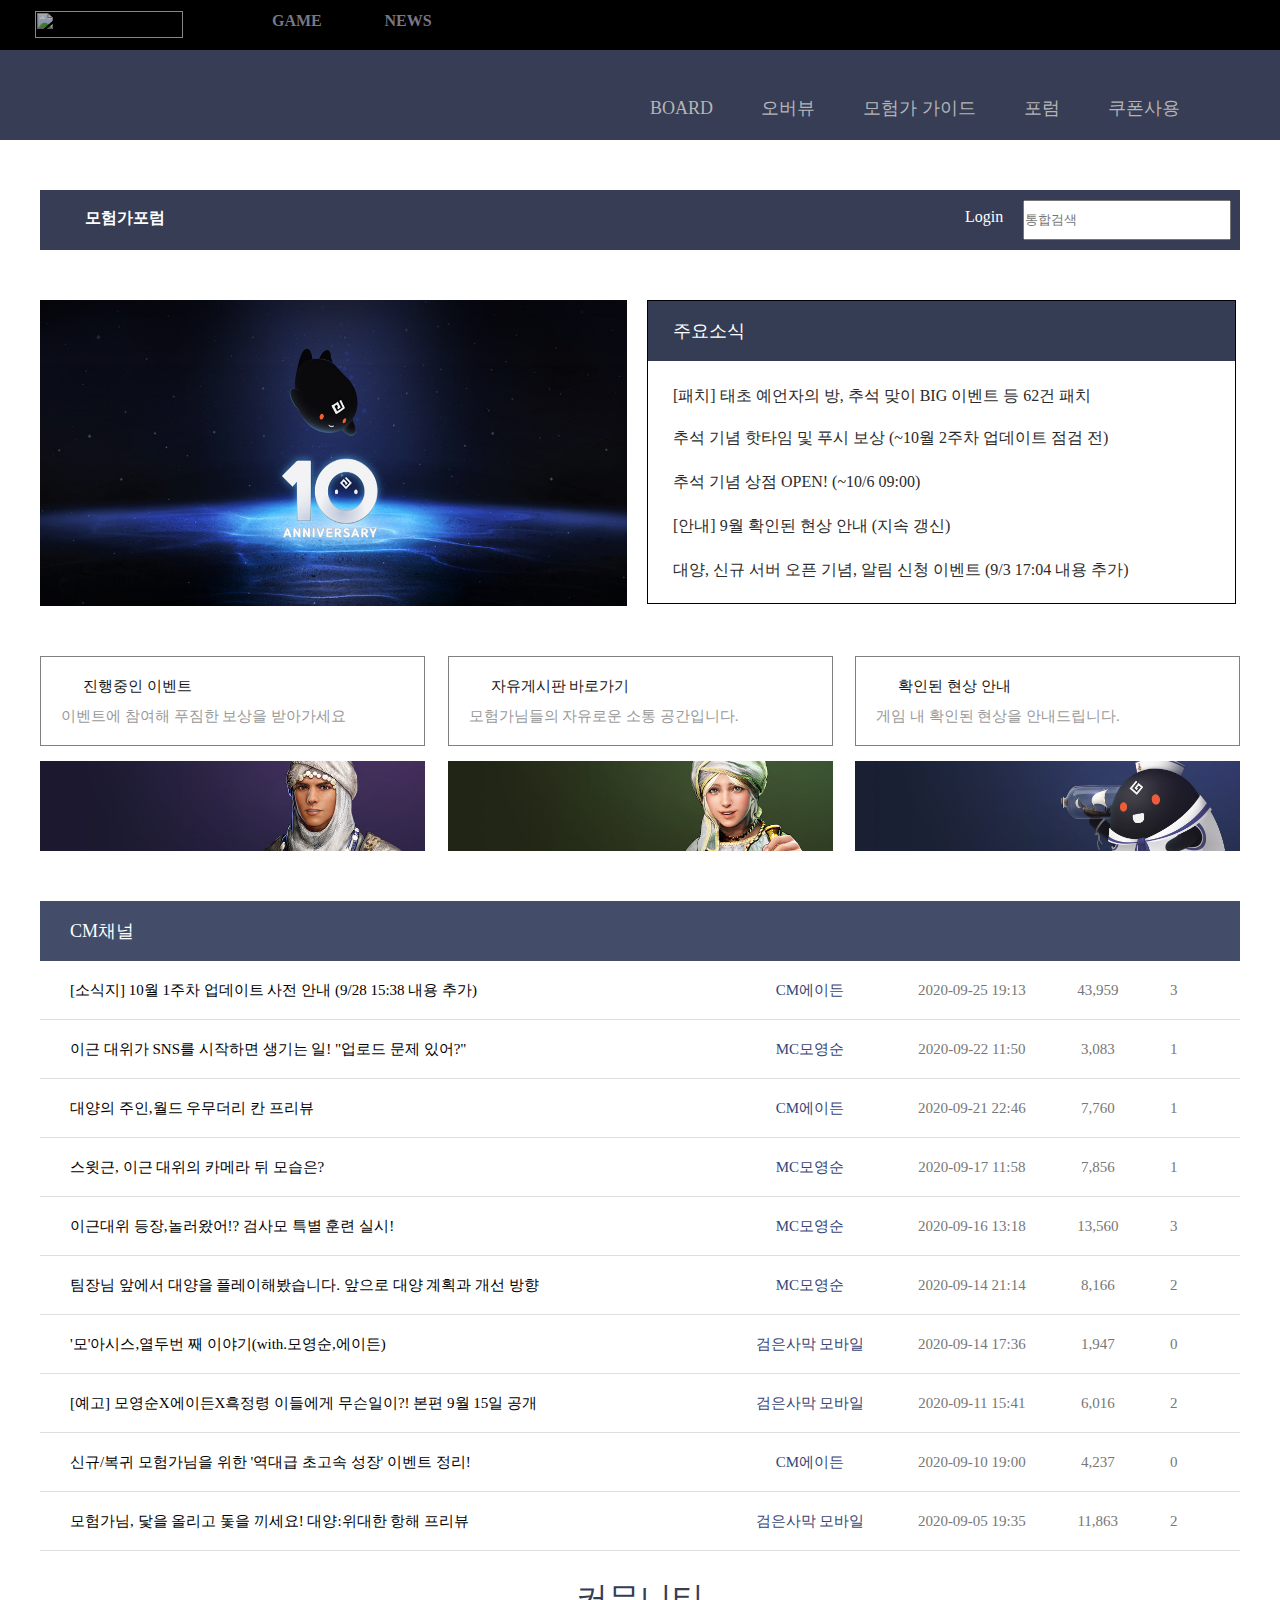
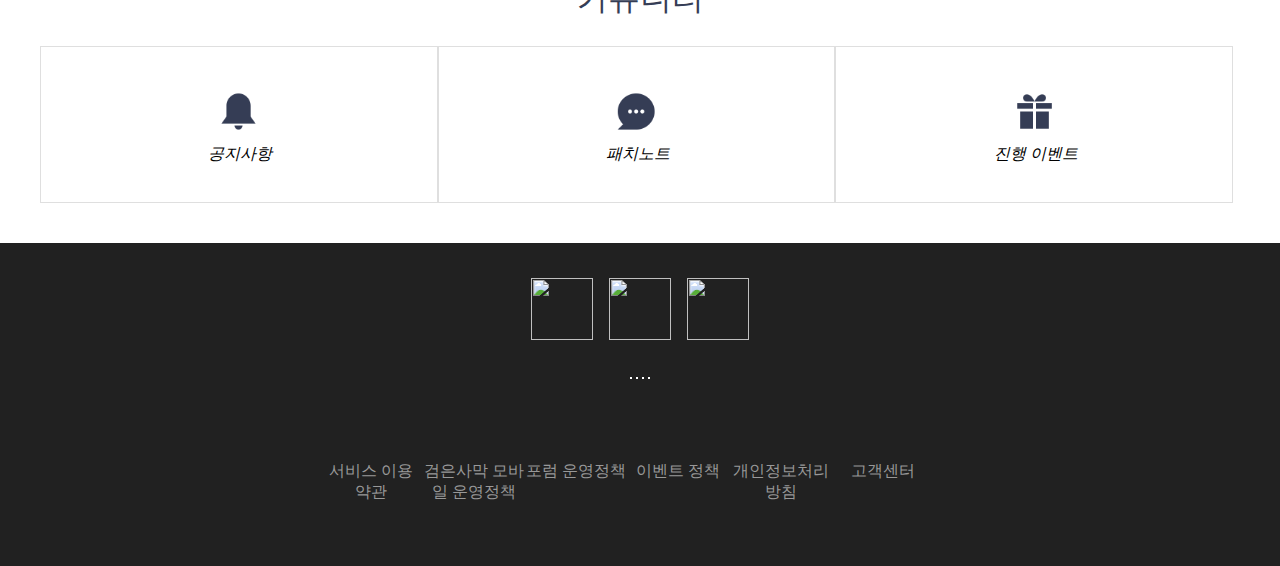
==== commit 41b97b0f: "Section_work" ====
--- a/WebContent/index.html
+++ b/WebContent/index.html
@@ -2,12 +2,9 @@
 <html>
 <head>
 <meta charset="UTF-8">
-<title>Insert title here</title>
 <link href="./css/common/reset.css" rel="stylesheet">
 <link href="./css/common/default.css" rel="stylesheet">
 <link href="./css/section/index.css" rel="stylesheet">
-<style type="text/css">
-</style>
 </head>
 <body>
 	<!-- layout 작업 -->
@@ -33,7 +30,7 @@
 			</div>
 			<nav id="header_top_nav_2" class="header_top_menu_2">
 				<ul>
-					<li><a href="/MyWeb/board/boardList.html">핫 이슈</a></li>
+					<li><a href="/MyWeb/board/boardList.html">BOARD</a></li>
 					<li>오버뷰</li>
 					<li>모험가 가이드</li>
 					<li>포럼</li>
@@ -48,7 +45,7 @@
 					<div id="login_logo"></div>
 				</div>
 				<div id="header_search" class="sub_2_top_menu">
-					<input id="header_search_menu" type="text" placeholder="통합검색" style="width: 203.6px;">
+					<input id="header_search_menu" type="text" placeholder="통합검색">
 				</div>
 			</div>
 		</div>
@@ -63,7 +60,236 @@
 				</article>
 				<section id="section_1_2" class="section_menu">
 					<div id="section_main_1">주요소식</div>
+					<section id="section_1_3">	
+						<ul>
+							<li>[패치] 태초 예언자의 방, 추석 맞이 BIG 이벤트 등 62건 패치</li>
+							<li class="section_c1">추석 기념 핫타임 및 푸시 보상 (~10월 2주차 업데이트 점검 전)</li>
+							<li class="section_c1">추석 기념 상점 OPEN! (~10/6 09:00)</li>
+							<li class="section_c1">[안내] 9월 확인된 현상 안내 (지속 갱신)</li>
+							<li class="section_c1">대양, 신규 서버 오픈 기념, 알림 신청 이벤트 (9/3 17:04 내용 추가)</li>
+						</ul>
+					</section>
 				</section>
+					<div id="section_content">
+						<article class="section_text">
+							<div id="text_1" class ="text_text section_text">
+								<span class="title">진행중인 이벤트</span>
+								<span class="content">이벤트에 참여해 푸짐한 보상을 받아가세요</span>
+							</div>	
+							<div id="text_2" class="text_text section_text">
+								<span class="title">자유게시판 바로가기</span>
+								<span class="content">모험가님들의 자유로운 소통 공간입니다.</span>
+							</div>
+							<div id="text_3" class="text_text section_text">
+								<span class="title">확인된 현상 안내</span>
+								<span class="content">게임 내 확인된 현상을 안내드립니다.</span>
+							</div>							
+						</article>
+						<article class="section_img">
+							<div id="img_1">
+								<img src="./images/main/bb5843dace920200928111611133.jpg" style="width: 385px; height: 90px;">
+							</div>
+							<div id="img_2">
+								<img src="./images/main/2419379fa4120200928110918387.jpg" style="width: 385px; height: 90px;">
+							</div>
+							<div id="img_3">
+								<img src="./images/main/24ffb1010dd20200925192107822.jpg" style="width: 385px; height: 90px;">
+							</div>
+						</article>
+						<section id="section_board">
+							<div class="sc_board_title">
+								<span class="sc_title_text">CM채널</span>
+							</div>
+							<div class="sc_board_content">
+								<ul id="sc_board_list">
+									<li class="li_1">
+										<div class="board_title_set">
+											<span class="sc_boardlist_title">[소식지] 10월 1주차 업데이트 사전 안내 (9/28 15:38 내용 추가)</span>
+										</div>
+										<div class="board_writer_set">
+											<span class="sc_boardlist_writer">CM에이든</span>
+										</div>
+										<div class="board_date_set">
+											<span>2020-09-25 19:13</span>
+										</div>
+										<div class="board_count_set">
+											<span class="sc_boardlist_count">43,959</span>
+										</div>
+										<div class="board_commend_set">
+											<span class="sc_boardlist_commend">3</span>
+										</div>
+									</li>
+									<li class="li_1">
+										<div class="board_title_set">
+											<span class="sc_boardlist_title">이근 대위가 SNS를 시작하면 생기는 일! "업로드 문제 있어?"</span>
+										</div>
+										<div class="board_writer_set">
+											<span class="sc_boardlist_writer">MC모영순</span>
+										</div>
+										<div class="board_date_set">
+											<span>2020-09-22 11:50</span>
+										</div>
+										<div class="board_count_set">
+											<span class="sc_boardlist_count">3,083</span>
+										</div>
+										<div class="board_commend_set">
+											<span class="sc_boardlist_commend">1</span>
+										</div>
+									</li>
+									<li class="li_1">
+										<div class="board_title_set">
+											<span class="sc_boardlist_title">대양의 주인,월드 우무더리 칸 프리뷰</span>
+										</div>
+										<div class="board_writer_set">
+											<span class="sc_boardlist_writer">CM에이든</span>
+										</div>
+										<div class="board_date_set">
+											<span>2020-09-21 22:46</span>
+										</div>
+										<div class="board_count_set">
+											<span class="sc_boardlist_count">7,760</span>
+										</div>
+										<div class="board_commend_set">
+											<span class="sc_boardlist_commend">1</span>
+										</div>
+									</li>
+									<li class="li_1">
+										<div class="board_title_set">
+											<span class="sc_boardlist_title">스윗근, 이근 대위의 카메라 뒤 모습은?</span>
+										</div>
+										<div class="board_writer_set">
+											<span class="sc_boardlist_writer">MC모영순</span>
+										</div>
+										<div class="board_date_set">
+											<span>2020-09-17 11:58</span>
+										</div>
+										<div class="board_count_set">
+											<span class="sc_boardlist_count">7,856</span>
+										</div>
+										<div class="board_commend_set">
+											<span class="sc_boardlist_commend">1</span>
+										</div>
+									</li>
+									<li class="li_1">
+										<div class="board_title_set">
+											<span class="sc_boardlist_title">이근대위 등장,놀러왔어!? 검사모 특별 훈련 실시!</span>
+										</div>
+										<div class="board_writer_set">
+											<span class="sc_boardlist_writer">MC모영순</span>
+										</div>
+										<div class="board_date_set">
+											<span>2020-09-16 13:18</span>
+										</div>
+										<div class="board_count_set">
+											<span class="sc_boardlist_count">13,560</span>
+										</div>
+										<div class="board_commend_set">
+											<span class="sc_boardlist_commend">3</span>
+										</div>
+									</li>
+									<li class="li_1">
+										<div class="board_title_set">
+											<span class="sc_boardlist_title">팀장님 앞에서 대양을 플레이해봤습니다. 앞으로 대양 계획과 개선 방향</span>
+										</div>
+										<div class="board_writer_set">
+											<span class="sc_boardlist_writer">MC모영순</span>
+										</div>
+										<div class="board_date_set">
+											<span>2020-09-14 21:14</span>
+										</div>
+										<div class="board_count_set">
+											<span class="sc_boardlist_count">8,166</span>
+										</div>
+										<div class="board_commend_set">
+											<span class="sc_boardlist_commend">2</span>
+										</div>
+									</li>
+									<li class="li_1">
+										<div class="board_title_set">
+											<span class="sc_boardlist_title">'모'아시스,열두번 째 이야기(with.모영순,에이든)</span>
+										</div>
+										<div class="board_writer_set">
+											<span class="sc_boardlist_writer">검은사막 모바일</span>
+										</div>
+										<div class="board_date_set">
+											<span>2020-09-14 17:36</span>
+										</div>
+										<div class="board_count_set">
+											<span class="sc_boardlist_count">1,947</span>
+										</div>
+										<div class="board_commend_set">
+											<span class="sc_boardlist_commend">0</span>
+										</div>
+									</li>
+									<li class="li_1">
+										<div class="board_title_set">
+											<span class="sc_boardlist_title">[예고] 모영순X에이든X흑정령 이들에게 무슨일이?! 본편 9월 15일 공개</span>
+										</div>
+										<div class="board_writer_set">
+											<span class="sc_boardlist_writer">검은사막 모바일</span>
+										</div>
+										<div class="board_date_set">
+											<span>2020-09-11 15:41</span>
+										</div>
+										<div class="board_count_set">
+											<span class="sc_boardlist_count">6,016</span>
+										</div>
+										<div class="board_commend_set">
+											<span class="sc_boardlist_commend">2</span>
+										</div>
+									</li>
+									<li class="li_1">
+										<div class="board_title_set">
+											<span class="sc_boardlist_title">신규/복귀 모험가님을 위한 '역대급 초고속 성장' 이벤트 정리!</span>
+										</div>
+										<div class="board_writer_set">
+											<span class="sc_boardlist_writer">CM에이든</span>
+										</div>
+										<div class="board_date_set">
+											<span>2020-09-10 19:00</span>
+										</div>
+										<div class="board_count_set">
+											<span class="sc_boardlist_count">4,237</span>
+										</div>
+										<div class="board_commend_set">
+											<span class="sc_boardlist_commend">0</span>
+										</div>
+									</li>
+									<li class="li_1">
+										<div class="board_title_set">
+											<span class="sc_boardlist_title">모험가님, 닻을 올리고 돛을 끼세요! 대양:위대한 항해 프리뷰</span>
+										</div>
+										<div class="board_writer_set">
+											<span class="sc_boardlist_writer">검은사막 모바일</span>
+										</div>
+										<div class="board_date_set">
+											<span>2020-09-05 19:35</span>
+										</div>
+										<div class="board_count_set">
+											<span class="sc_boardlist_count">11,863</span>
+										</div>
+										<div class="board_commend_set">
+											<span class="sc_boardlist_commend">2</span>
+										</div>
+									</li>
+								</ul>
+							</div>
+						</section>
+						<section id="section_bottom">
+							<strong>커뮤니티</strong>
+							<ul class="bottom_community">
+								<li class="bottom_li_1">
+									<img src="./images/main/ade891f0d5620190620132050753.png"><em>공지사항</em>
+								</li>
+								<li class="bottom_li_1">
+									<img src="./images/main/akfvndtjs.png"><em>패치노트</em>
+								</li>
+								<li class="bottom_li_1">
+									<img src="./images/main/tjsanf.png"><em>진행 이벤트</em>
+								</li>
+							</ul>
+						</section>
+					</div>
 			</section>
 		</div>
 	</section>
--- a/WebContent/css/common/default.css
+++ b/WebContent/css/common/default.css
@@ -51,7 +51,7 @@
 		padding:7px 26px 7px 0;
 		float: right;
 	}
-		.header_top_menu_2{
+	.header_top_menu_2{
 		float: left;
 	}
 	#header_top_main_2{
@@ -59,14 +59,16 @@
 		height: 89.6px;
 		padding-left: 30px;
 		box-sizing: border-box;
+		float: left;
 	}
 	#header_top_main_2 img{
 		padding: 9.6px 0 9.6px 0;
 	}
 	#header_top_nav_2{
-		width: 583.025px;
+		width: 582.025px;
 		height: 89.6px;
-		margin-left:30%;
+		display: inline-block;
+		margin-left: 25%;
 	}
 	#header_top_nav_2 li{
 		float:left;
@@ -76,6 +78,7 @@
 		line-height:89.6px;
 		list-style: none;
 		font-size: 18px;
+		
 	}
 	#header_top_nav_2 a{
 		color:#b5b5b5;
@@ -135,8 +138,7 @@
 	}
 	#header_search_menu{
 		width: 203.6px;
-		height: 36px;
-		
+		height: 36px;	
 	}
 	
 	/* Footer */
--- a/WebContent/css/section/index.css
+++ b/WebContent/css/section/index.css
@@ -3,8 +3,7 @@
 	/* Section */
 	#section_main{
 		width: 1200px;
-		height: 1702px;
-		background-color: blue;
+		height: 1493.2px;
 		margin: 0 auto;
 	}
 	#section_top{
@@ -27,7 +26,7 @@
 		height: 302.8px;
 		margin-left:20px;
 		border:black 1.6px solid;
-		background-color: yellow;
+		background-color: white;
 	}
 	#section_main_1{
 		display:block;
@@ -44,4 +43,231 @@
 		width: 436.275px;
 		height: 20.8px;
 		list-style: none;
-	}+	}
+	#section_1_3{
+		width: 586.8px;
+		height: 242px;
+		padding: 25px;
+		box-sizing: border-box;
+	}
+	#section_1_3 li{
+		width: 536.8px;
+		height: 20.8px;
+		color: #2b2b2b;
+	}
+	.section_c1{
+		padding: 22px 0;
+		box-sizing: border-box;
+	}
+	#section_content{
+		float:left;
+		width: 1200px;
+		height: 90px;
+		margin-top: 50px;
+	}
+	#text_1{
+		float:left;
+		width:385px;
+		height: 90px;
+		padding: 0 20px;
+		box-sizing:border-box;
+		background-color: white;
+		border: 1px solid gray;
+	}
+	#text_2{
+		float:left;
+		width:385px;
+		height: 90px;
+		padding: 0 20px;
+		margin:0 22.5px;
+		box-sizing:border-box;
+		background-color: white;
+		border: 1px solid gray;
+	}
+	#text_3{
+		float:left;
+		width:385px;
+		height: 90px;
+		padding: 0 20px;
+		box-sizing:border-box;
+		background-color: white;
+		border: 1px solid gray;
+	}
+	.text_text{
+		width: 341.8px;
+		height: 53.2px;
+	}
+	.text_text .title{
+		display:block;
+		width: 100%;
+		height:30.4px;
+		color:#151515;
+		margin:20px 0 0 22px;
+		padding-right: 28px;
+		box-sizing: border-box;
+		font-size: 15px;
+	}
+	.text_text .content{
+		width: 100%;
+		height:20.8px;
+		display:block;
+		font-size: 15px;
+		color: #999;
+	}
+	.section_img{
+		float:left;
+		width: 1200px;
+		height: 90px;
+		margin-top: 15px;
+	}
+	#img_1{
+		float:left;
+		width:385px;
+		height: 90px;
+	}
+	#img_2{
+		float:left;
+		width:385px;
+		height: 90px;
+		margin: 0 22.5px;
+	}
+	#img_3{
+		float:left;
+		width:385px;
+		height: 90px;
+	}
+	#section_board{
+		float:left;
+		width: 1200px;
+		height: 656.6px;
+		margin-top:50px;
+		
+		padding-bottom: 20px;
+	}
+	.sc_board_title{
+		width: 1200px;
+		height: 60px;
+		background-color: #434d6a;
+		line-height:60px;
+		padding: 0 30px;
+		box-sizing: border-box;
+	}
+	.sc_title_text{
+		width:57px;
+		height:24px;
+		font-size: 18px;
+		color:#fff;
+		
+	}
+	#sc_board_list{
+		width: 1200px;
+		height: 50px;
+		list-style: none;
+		font-size: 15px;
+		line-height: 50px;
+	}
+	.li_1{
+		width: 1200px;
+		height: 50px;
+		padding: 4px 0;
+		border-bottom: 1px solid #dfdfdf;
+	}
+
+	.board_title_set{
+		float:left;
+		width: 696px;
+		height: 50px;
+		color: #000;
+	}
+	.sc_boardlist_title{
+		width: 652px;
+		height: 50px;
+		padding: 0 14px 0 30px;
+		
+	}
+	.board_writer_set{
+		float: left;
+		width: 147.9px;
+		height: 50px;
+		text-align: center;
+		color: #364475;
+	}
+	.sc_boardlist_writer{
+		width: 147.9px;
+		height: 50px;
+		padding: 0 14px;
+	}
+	.board_date_set{
+		float:left;
+		width: 147.9px;
+		height: 50px;
+		padding: 0 14px;
+		text-align: center;
+		color: #777777;
+	}
+	.board_count_set{
+		float:left;
+		width: 47.950px;
+		height: 50px;
+		padding: 0 14px;
+		text-align: center;
+		color: #777777;
+	}
+	.sc_boardlist_count{
+		width: 36.325px;
+		height: 49.6px;
+	}
+	.board_commend_set{
+		float:left;
+		width: 47.950px;
+		height: 50px;
+		padding: 0 14px;
+		text-align: center;
+		color: #777777;
+	}
+	.sc_boardlist_commend{
+		width: 6.675px;
+		height: 49.6px;
+	}
+	#section_bottom{
+		float:left;
+		width: 1200px;
+		height: 216.2px;
+	}
+	#section_bottom strong{
+		display: block;
+		font-size: 2.0rem;
+		text-align:center;
+		color:#353d55;
+		font-weight: normal;
+	}
+	.bottom_community{
+		width: 1196.8px;
+		height: 154.5px;
+		background-color: #fff;
+		margin: 25px 0 70px;
+	}
+	.bottom_community li{
+		list-style: none;
+		border: 1px solid #dfdfdf;
+	}
+	.bottom_li_1{
+		float:left;
+		width: 395.675px;
+		height: 90.4px;
+		padding: 32px 0;
+	}
+	.bottom_li_1 img{
+		display:block;
+		width: 65px;
+		height: 65px;
+		margin-left: auto;
+		margin-right: auto;
+	}
+	.bottom_li_1 em{
+		display: block;
+		width: 398.875px;
+		height: 22.4px;
+		text-align: center;
+	}
+
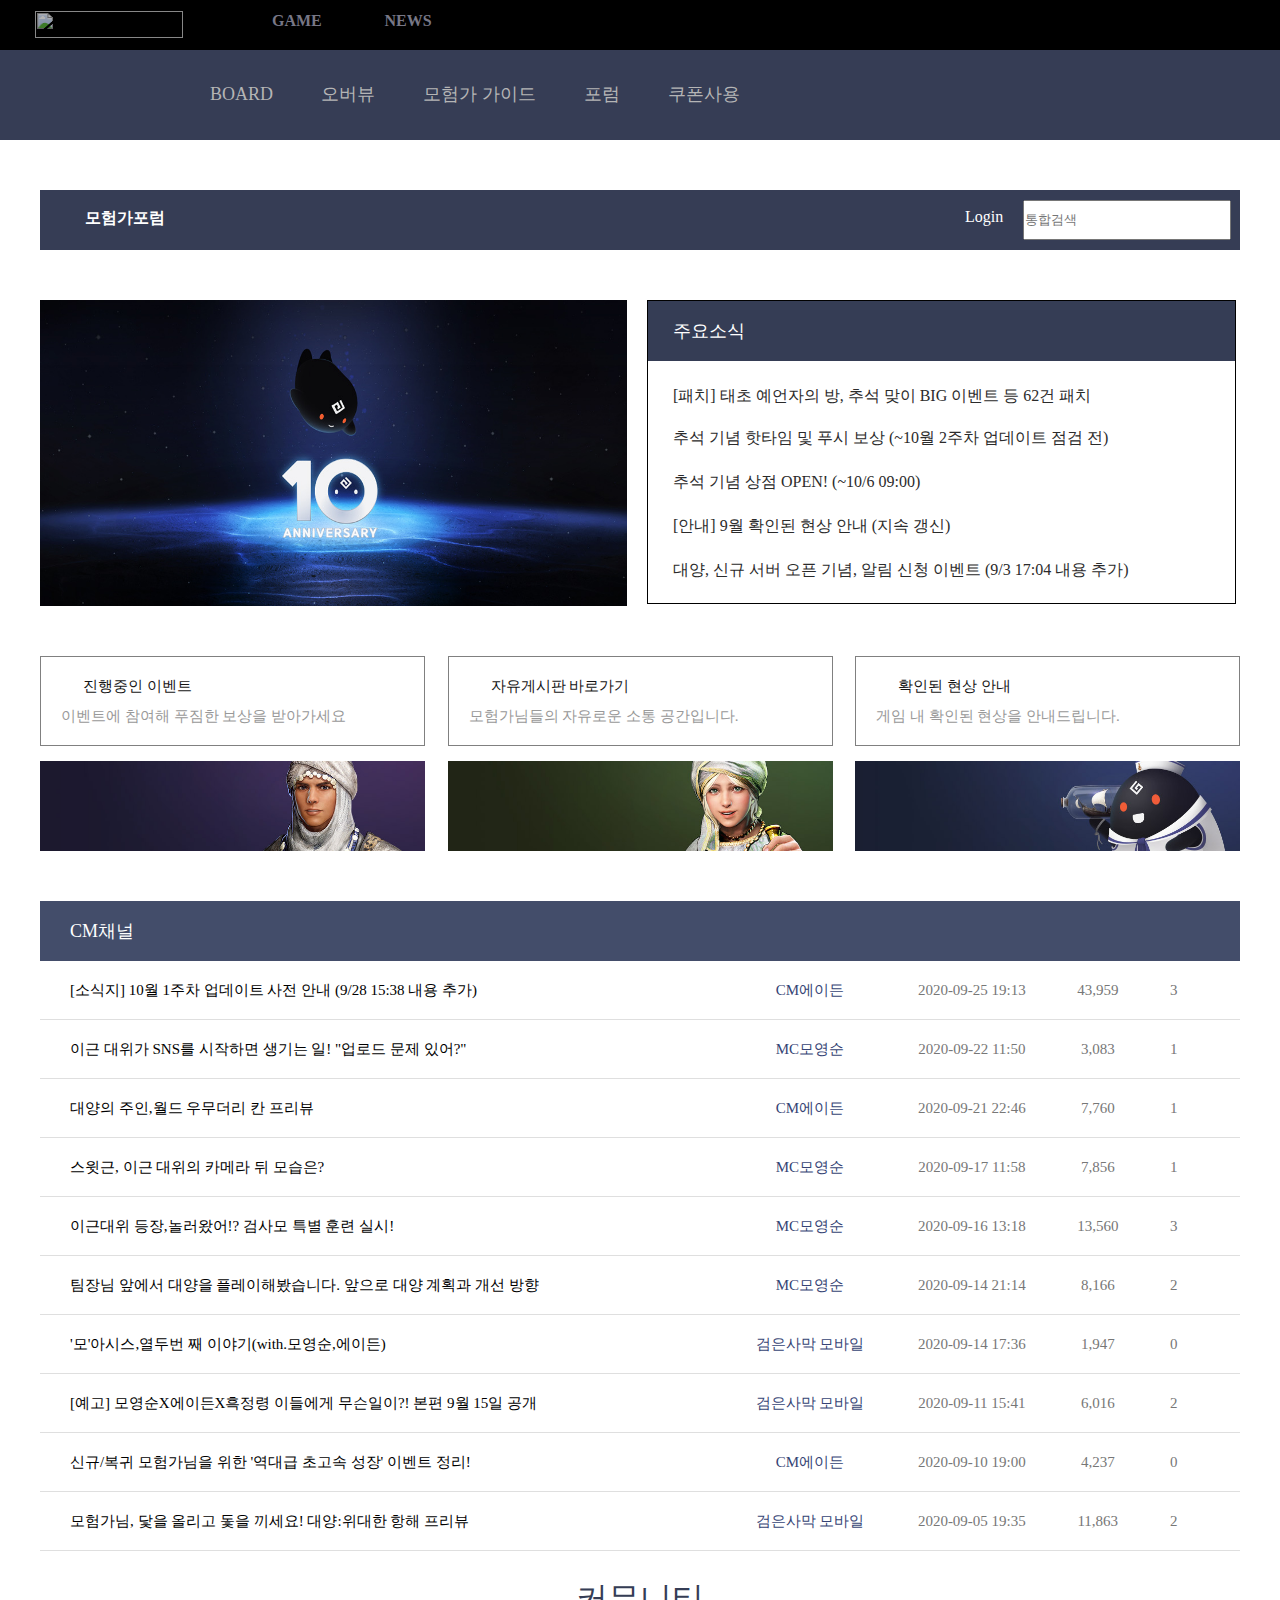
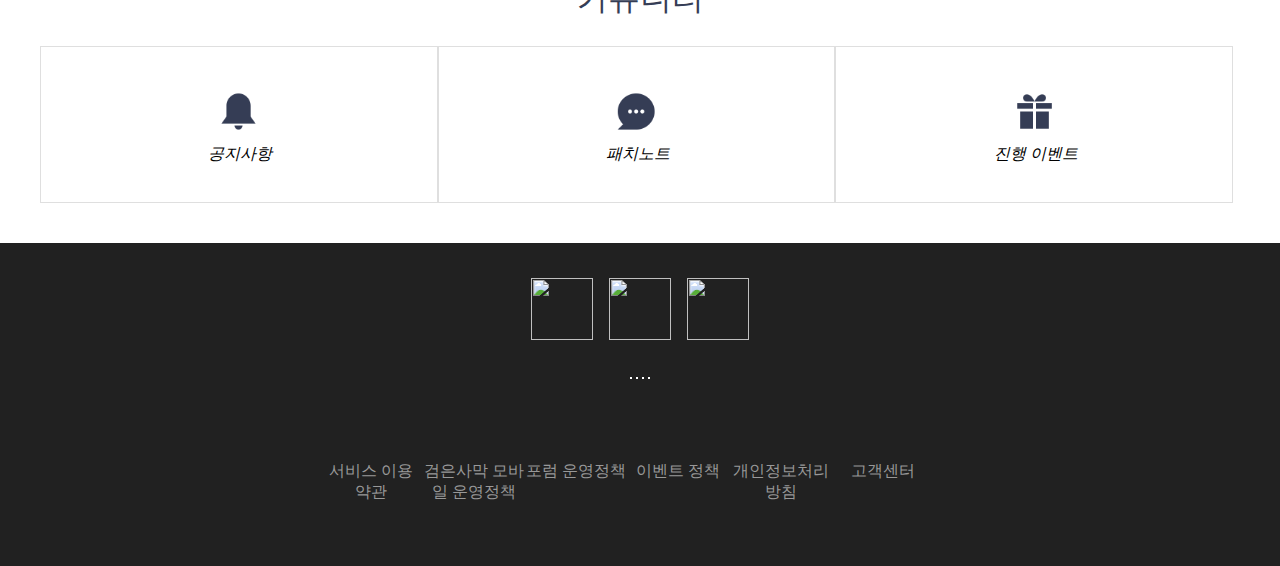
==== commit 7938af0e: "Header_change" ====
--- a/WebContent/index.html
+++ b/WebContent/index.html
@@ -2,6 +2,7 @@
 <html>
 <head>
 <meta charset="UTF-8">
+<title>Insert title here</title>
 <link href="./css/common/reset.css" rel="stylesheet">
 <link href="./css/common/default.css" rel="stylesheet">
 <link href="./css/section/index.css" rel="stylesheet">
--- a/WebContent/css/common/default.css
+++ b/WebContent/css/common/default.css
@@ -68,7 +68,8 @@
 		width: 582.025px;
 		height: 89.6px;
 		display: inline-block;
-		margin-left: 25%;
+		position:absolute;
+		right: 40%
 	}
 	#header_top_nav_2 li{
 		float:left;
